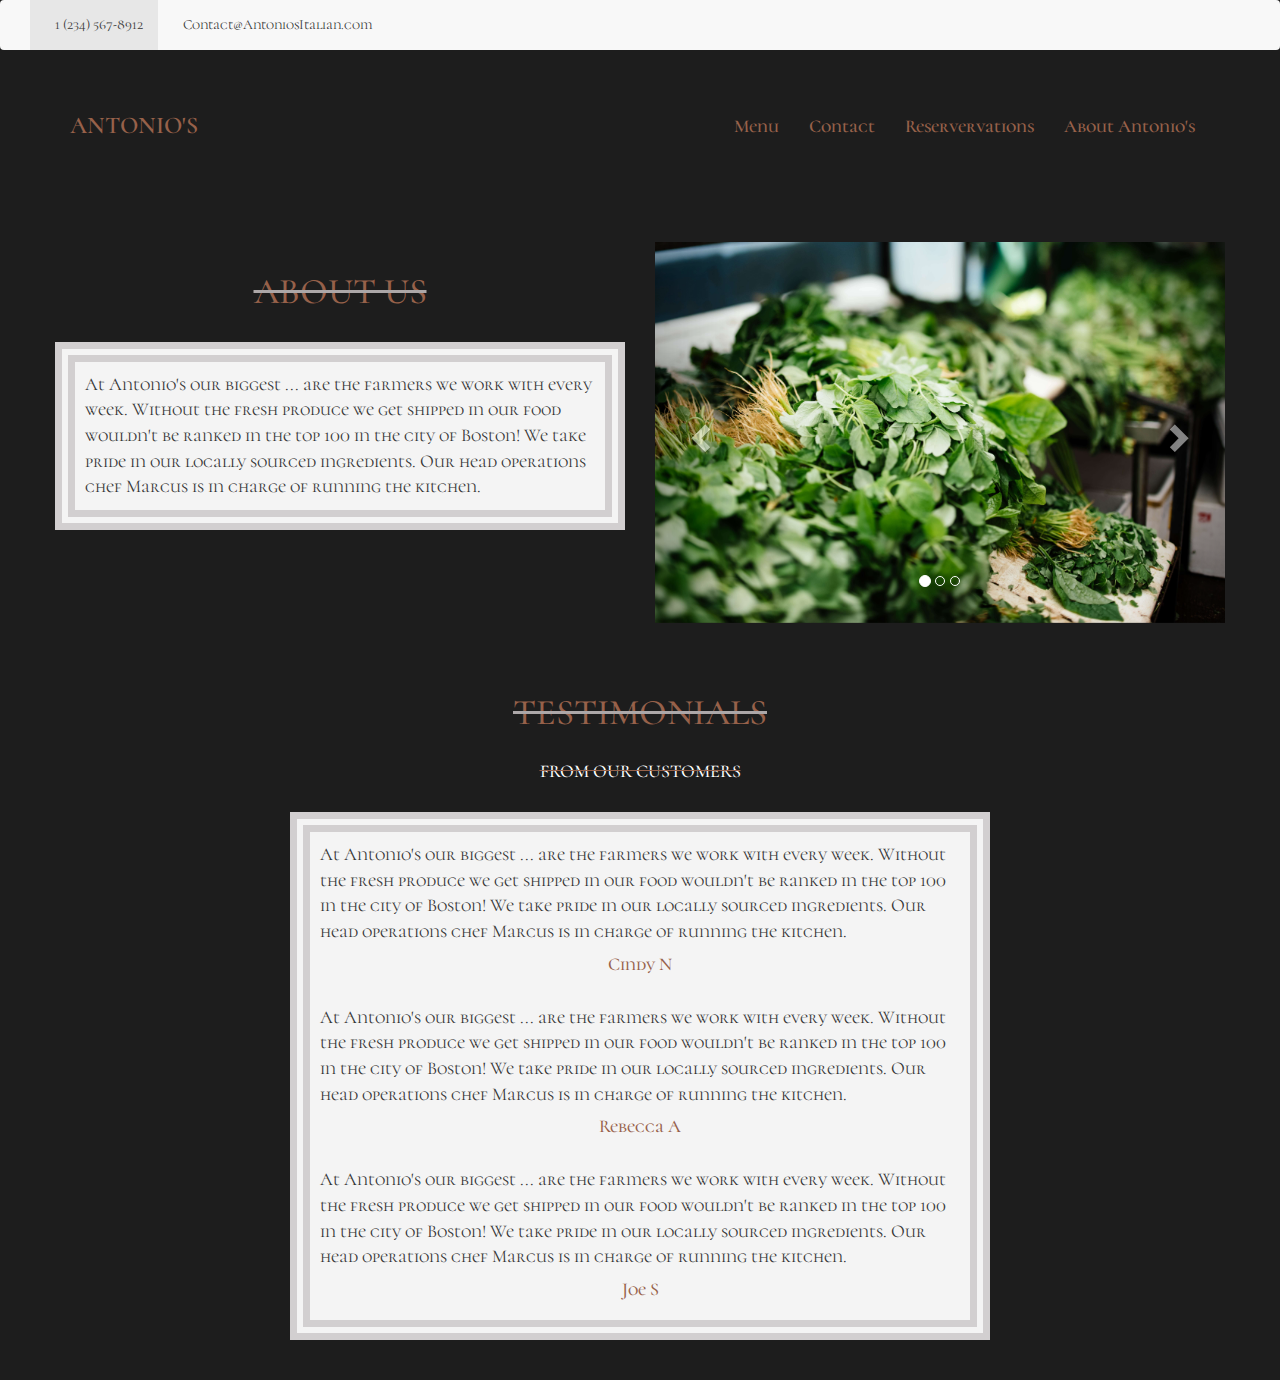
==== about.html @ b66f0c46 "Added contact page, all links except for rsvp work" ====
<!DOCTYPE html>
<html>   
<head>
    <meta charset="utf-8">
    <meta name="viewport" content="width=device-width, initial-scale=1.0">
    
    <title>Antonio's | Italian Cuisine</title>
    
    <link href="main.css" type="text/css" rel="stylesheet">
    
    <!-- GOOGLE FONTS -->
    <link href="https://fonts.googleapis.com/css?family=Encode+Sans+Semi+Expanded|Courgette|Cormorant+Unicase" rel="stylesheet">
    
    <!-- FONT AWESOME -->
    <link rel="stylesheet" href="https://use.fontawesome.com/releases/v5.0.13/css/all.css" integrity="sha384-DNOHZ68U8hZfKXOrtjWvjxusGo9WQnrNx2sqG0tfsghAvtVlRW3tvkXWZh58N9jp" crossorigin="anonymous">
    
    <!-- BOOTSTRAP -->
    <link rel="stylesheet" href="https://maxcdn.bootstrapcdn.com/bootstrap/3.3.7/css/bootstrap.min.css" integrity="sha384-BVYiiSIFeK1dGmJRAkycuHAHRg32OmUcww7on3RYdg4Va+PmSTsz/K68vbdEjh4u" crossorigin="anonymous">
</head>
<body>
<section id="topnavbar">
    <nav class="navbar navbar-default">
        <div class="container-fluid">
            <div class="collapse navbar-collapse" id="bs-example-navbar-collapse-1">
                <ul class="nav navbar-nav">
                    <li class="active"><a><i class="fas fa-phone fa-lg"></i>  1 (234) 567-8912<span class="sr-only">(current)</span></a></li>
                    <li><a href="/contact.html"><i class="fas fa-envelope fa-lg"></i> Contact@AntoniosItalian.com</a></li>
                    <li><a href="https://www.facebook.com"><i class="fab fa-facebook-square fa-lg"></i></a></li>
                    <li><a href="https://www.instagram.com/"><i class="fab fa-instagram fa-lg"></i></a></li>
                </ul>
            </div><!-- /.navbar-collapse -->
        </div><!-- /.container-fluid -->
    </nav>
</section>

<section id="navbar">
  
   <nav class="navbar content-container">
        <div class="container">
            <div class="navbar-header">
                <button type="button" class="navbar-toggle" data-toggle="collapse" data-target=".navbar-collapse" aria-expanded="false">
                    <span class="sr-only">Toggle navigation</span>
                    <span class="icon-bar"></span>
                    <span class="icon-bar"></span>
                    <span class="icon-bar"></span>
                </button>
                <a class="navbar-brand" href="/index.html">Antonio's</a>
            </div>

                <!-- NAVBAR RIGHT -->
                <div class="collapse navbar-collapse navbar-collapse">
                    <ul class="nav navbar-nav navbar-right">
                        <li><a href="/menu.html">Menu</a></li>
                        <li><a href="/contact.html">Contact</a></li>
                        <li><a href="#">Reservervations</a></li>
                        <li><a href="/about.html">About Antonio's</a></li>
                    </ul>
                </div>
        </div>
        <!-- CONTAINER -->
    </nav>
    
</section>

<section id="about">
    <div class="container-fluid about-container">
        <div class="row">
            <div class="col-lg-6 about-text">
               <h1 class="about-header">About Us</h1>
               <p class="about-paragraph">
                At Antonio's our biggest ... are the farmers we work with every week. Without the fresh produce we get shipped in our food wouldn't be ranked in the top 100 in the city of Boston! We take pride in our locally sourced ingredients. Our head operations chef Marcus is in charge of running the kitchen.     
               </p>
            </div>
            <!-- ABOUT TEXT -->
            <div class="col-lg-6 about-slide1">
                <div id="carousel-example-generic" class="carousel slide" data-ride="carousel">
                   
                    <!-- INDICATORS -->
                    <ol class="carousel-indicators">
                        <li data-target="#carousel-example-generic" data-slide-to="0" class="active"></li>
                        <li data-target="#carousel-example-generic" data-slide-to="1"></li>
                        <li data-target="#carousel-example-generic" data-slide-to="2"></li>
                    </ol>
                    
                    <!-- WRAPPER 4 SLIDES -->
                    <div class="carousel-inner ci1" role="listbox">

                        <div class="item active" id="slide1">
                            <img src="img/extra3.jpg" class="carousel-image">
                        </div>

                        <div class="item" id="slide2">
                            <img src="img/vegetables1.jpg" class="carousel-image">
                        </div>

                        <div class="item" id="slide3">
                            <img src="img/staff2.jpg" class="carousel-image">
                            <p>Head Operations Chef Marcus, chopping onions, and basil.</p>
                        </div>

                    </div>

                    <!-- CONTROLS -->
                    <a class="left carousel-control" href="#carousel-example-generic" role="button" data-slide="prev">
                        <span class="glyphicon glyphicon-chevron-left" aria-hidden="true"></span>
                        <span class="sr-only">Previous</span>
                    </a>
                    <a class="right carousel-control" href="#carousel-example-generic" role="button" data-slide="next">
                        <span class="glyphicon glyphicon-chevron-right" aria-hidden="true"></span>
                        <span class="sr-only">Next</span>
                    </a>
                </div>
            </div>
            <!-- ABOUT SLIDE -->
        </div>
    </div>
    <!-- ABOUT CONTAINER -->
    
    <div class="testimonials content-container">
       
        <h1 class="testimonial-header">Testimonials</h1>
        <h4 class="testimonial-subheader">From Our Customers</h4>
        <!-- text transform uppercase
        border bottom 1px solid white -->
        <div class="all-testimonials">
            
            <div class="testimonial1">
                <p>At Antonio's our biggest ... are the farmers we work with every week. Without the fresh produce we get shipped in our food wouldn't be ranked in the top 100 in the city of Boston! We take pride in our locally sourced ingredients. Our head operations chef Marcus is in charge of running the kitchen.</p>
                <h4 class="name">Cindy N</h4>
            </div>

            <div class="testimonial2">
                <p>At Antonio's our biggest ... are the farmers we work with every week. Without the fresh produce we get shipped in our food wouldn't be ranked in the top 100 in the city of Boston! We take pride in our locally sourced ingredients. Our head operations chef Marcus is in charge of running the kitchen.</p>
                <h4 class="name">Rebecca A</h4>
            </div>
            
            <div class="testimonial3">
                <p>At Antonio's our biggest ... are the farmers we work with every week. Without the fresh produce we get shipped in our food wouldn't be ranked in the top 100 in the city of Boston! We take pride in our locally sourced ingredients. Our head operations chef Marcus is in charge of running the kitchen.</p>
                <h4 class="name">Joe S</h4>
            </div>
            
        </div>
        
    </div>
</section>
<!-- ABOUT -->

<section class="scripts">
    <!-- JQUERY -->
    <script src="https://ajax.googleapis.com/ajax/libs/jquery/1.12.4/jquery.min.js"></script>
    <!-- Bootstrap JS -->
    <!-- Latest compiled and minified JavaScript -->
    <script src="https://maxcdn.bootstrapcdn.com/bootstrap/3.3.7/js/bootstrap.min.js" integrity="sha384-Tc5IQib027qvyjSMfHjOMaLkfuWVxZxUPnCJA7l2mCWNIpG9mGCD8wGNIcPD7Txa" crossorigin="anonymous"></script>
    <script src="test.js"></script>
</section>
</body>
</html>
---- main.css ----
/* VARIABLES */
#homepage .section-header, #gallery .section-header, #menu-page .specialty-container #section-header, #menu-page .menu-container .section-header, #about .about-container .about-header, #about .testimonials .testimonial-header, #contact .contact-header {
  text-align: center;
  margin-top: 30px;
  margin-bottom: 30px;
  text-transform: uppercase;
  color: #97614a;
  text-decoration-line: line-through;
  text-decoration-style: solid;
  text-decoration-color: #aca7a8; }

#menu-page .menu-container .entree-container .entrees .menu-header, #menu-page .menu-container .appetizer-container .appetizers .menu-header, #menu-page .menu-container .dessert-container .desserts .menu-header, #about .testimonials .testimonial-subheader {
  text-align: center;
  margin-top: 30px;
  margin-bottom: 30px;
  text-transform: uppercase;
  color: #ffffff;
  text-decoration-line: line-through;
  text-decoration-style: solid;
  text-decoration-color: #97614a; }

html body {
  font-family: 'Cormorant Unicase', serif;
  background: #1d1d1d; }

.content-container {
  margin-left: 40px;
  margin-right: 40px; }

#topnavbar {
  /* ICONS */ }
  #topnavbar nav {
    border: none; }
  #topnavbar li a {
    color: #363636; }
  #topnavbar li i {
    padding-left: 5px;
    padding-right: 5px; }
  #topnavbar .fa-lg {
    color: #97614a; }

#navbar {
  /* NAVBAR */ }
  #navbar .navbar {
    font-size: 18px;
    font-weight: 600;
    margin-top: 50px;
    margin-bottom: 50px; }
    #navbar .navbar .navbar-brand {
      font-size: 24px;
      text-transform: uppercase; }
    #navbar .navbar .navbar-right {
      position: relative;
      top: 20px; }
      #navbar .navbar .navbar-right li {
        height: 30px;
        position: relative; }
        #navbar .navbar .navbar-right li a:focus {
          background-color: unset; }
        #navbar .navbar .navbar-right li a:hover {
          background-color: unset;
          text-decoration: underline; }
        #navbar .navbar .navbar-right li a {
          position: relative;
          top: -20px; }
    #navbar .navbar a {
      color: #97614a; }

/* NAVBAR */
#homepage {
  /* MENU PREVIEW */ }
  #homepage #carousel-example-generic #slide1 img {
    width: 100%;
    height: 400px;
    object-fit: cover;
    object-position: 0px -240px; }
  #homepage #carousel-example-generic #slide2 img {
    width: 100%;
    height: 400px;
    object-fit: cover;
    object-position: 0px -248px; }
  #homepage #carousel-example-generic #slide3 img {
    width: 100%;
    height: 400px;
    object-fit: cover; }
  #homepage .slogan h1 {
    position: relative;
    width: 600px;
    left: 50%;
    transform: translateX(-50%);
    text-align: center;
    text-transform: uppercase;
    color: #97614a;
    border-top: 3px solid #aca7a8;
    border-bottom: 3px solid #aca7a8; }
  #homepage .menu-preview {
    display: flex;
    justify-content: space-around;
    flex-flow: row wrap; }
    #homepage .menu-preview .menu-item1::hover {
      background-color: rgba(255, 0, 0, 0.55); }
    #homepage .menu-preview .menu-item1 {
      width: 350px;
      height: 350px;
      object-fit: cover; }
    #homepage .menu-preview .menu-item2 {
      width: 350px;
      height: 350px;
      object-fit: cover; }
    #homepage .menu-preview .menu-item3 {
      width: 350px;
      height: 350px;
      object-fit: cover; }

/* HOMEPAGE */
#gallery {
  margin-bottom: 50px; }
  #gallery .image-gallery-container {
    position: relative;
    display: grid;
    justify-content: space-around; }
    #gallery .image-gallery-container .row1 {
      display: flex; }
    #gallery .image-gallery-container .row2 {
      display: flex; }
    #gallery .image-gallery-container .gallery-photo img {
      width: 300px;
      height: 300px;
      object-fit: cover; }

/* GALLERY */
#footer .footer-hr {
  width: 75%; }
#footer footer {
  background-color: white; }

/* FOOTER */
/* //MENU.HTML// */
#navbar .navbar {
  font-size: 18px; }
  #navbar .navbar .navbar-brand {
    font-size: 24px; }

#menu-page {
  /* MENU CONTAINER */ }
  #menu-page .table {
    width: 100%;
    /*td:nth-of-type(2n) {
        background: white;
    }*/ }
    #menu-page .table td {
      width: 50%;
      height: 100%;
      border-top: none;
      position: relative;
      padding: 0; }
      #menu-page .table td div {
        text-align: center;
        color: #aca7a8;
        width: 50%;
        height: 50%;
        overflow: auto;
        margin: auto;
        position: absolute;
        padding-top: 30px;
        padding-bottom: 30px;
        top: 0;
        left: 0;
        bottom: 0;
        right: 0; }
      #menu-page .table td img {
        width: 100%;
        height: 350px;
        object-fit: cover;
        padding: 0;
        border: 2px solid white; }
  #menu-page .specialty-container {
    position: relative;
    width: 100%;
    margin-bottom: 50px;
    /* SPECIALTY CONTAINER */ }
  #menu-page .menu-container {
    position: relative;
    display: inline-block;
    width: 100%;
    /* ENTREE CONTAINER */
    /* APPETIZER CONTAINER */
    /* DESSERT CONTAINER */ }
    #menu-page .menu-container .menu {
      position: inherit;
      display: flex;
      justify-content: space-around; }
    #menu-page .menu-container .entree-container {
      position: inherit;
      overflow: hidden;
      background: black;
      width: 400px;
      /* ENTREES */ }
      #menu-page .menu-container .entree-container .entrees {
        /* MENU HEADER */ }
        #menu-page .menu-container .entree-container .entrees .menu-header {
          position: relative;
          display: flex;
          background-image: url(img/food1.jpg);
          background-size: 600px;
          background-position: -155px -50px;
          height: 300px;
          margin: 0; }
          #menu-page .menu-container .entree-container .entrees .menu-header .image-overlay {
            background: rgba(0, 0, 0, 0.35);
            margin: 0;
            height: 100%;
            width: 100%;
            position: absolute;
            top: 0px; }
          #menu-page .menu-container .entree-container .entrees .menu-header h2 {
            margin: 20px;
            z-index: 1;
            width: 100%;
            text-align: center; }
        #menu-page .menu-container .entree-container .entrees .menu-items {
          padding: 10px; }
          #menu-page .menu-container .entree-container .entrees .menu-items li {
            list-style: none;
            color: #d1d1d1; }
            #menu-page .menu-container .entree-container .entrees .menu-items li h4 {
              color: #a3a3a3;
              text-transform: uppercase; }
              #menu-page .menu-container .entree-container .entrees .menu-items li h4 .total {
                color: #97614a; }
            #menu-page .menu-container .entree-container .entrees .menu-items li p {
              font-size: 16px; }
    #menu-page .menu-container .appetizer-container {
      position: inherit;
      overflow: hidden;
      width: 400px;
      background: black;
      /* APPETIZERS */ }
      #menu-page .menu-container .appetizer-container .appetizers .menu-header {
        position: relative;
        display: flex;
        background-image: url(img/food4.jpg);
        background-position: center;
        background-size: cover;
        height: 300px;
        margin: 0; }
        #menu-page .menu-container .appetizer-container .appetizers .menu-header h2 {
          margin: 20px;
          text-align: center;
          width: 100%;
          z-index: 1; }
        #menu-page .menu-container .appetizer-container .appetizers .menu-header .image-overlay {
          background: rgba(0, 0, 0, 0.35);
          margin: 0;
          height: 100%;
          width: 100%;
          position: absolute;
          top: 0px; }
      #menu-page .menu-container .appetizer-container .appetizers img {
        width: 100%;
        height: 300px;
        object-fit: cover;
        position: relative;
        top: -70px; }
      #menu-page .menu-container .appetizer-container .appetizers .menu-items {
        padding: 10px; }
        #menu-page .menu-container .appetizer-container .appetizers .menu-items li {
          list-style: none;
          color: #d1d1d1; }
          #menu-page .menu-container .appetizer-container .appetizers .menu-items li h4 {
            color: #a3a3a3;
            text-transform: uppercase; }
            #menu-page .menu-container .appetizer-container .appetizers .menu-items li h4 .total {
              color: #97614a; }
          #menu-page .menu-container .appetizer-container .appetizers .menu-items li p {
            font-size: 16px; }
    #menu-page .menu-container .dessert-container {
      position: inherit;
      overflow: hidden;
      background: black;
      width: 400px;
      /* DESSERTS */ }
      #menu-page .menu-container .dessert-container .desserts .menu-header {
        position: relative;
        display: flex;
        background-image: url(img/food3.jpg);
        background-position: center;
        background-size: cover;
        height: 300px;
        margin: 0; }
        #menu-page .menu-container .dessert-container .desserts .menu-header .image-overlay {
          background: rgba(0, 0, 0, 0.35);
          margin: 0;
          height: 100%;
          width: 100%;
          position: absolute;
          top: 0px; }
        #menu-page .menu-container .dessert-container .desserts .menu-header h2 {
          margin: 20px;
          text-align: center;
          width: 100%;
          z-index: 1; }
      #menu-page .menu-container .dessert-container .desserts img {
        width: 100%;
        height: 300px;
        object-fit: cover;
        position: relative;
        top: -70px; }
      #menu-page .menu-container .dessert-container .desserts .menu-items {
        padding: 10px; }
        #menu-page .menu-container .dessert-container .desserts .menu-items li {
          list-style: none;
          color: #d1d1d1; }
          #menu-page .menu-container .dessert-container .desserts .menu-items li h4 {
            color: #a3a3a3;
            text-transform: uppercase; }
            #menu-page .menu-container .dessert-container .desserts .menu-items li h4 .total {
              color: #97614a; }
          #menu-page .menu-container .dessert-container .desserts .menu-items li p {
            font-size: 16px; }

/* MENU PAGE */
/* //ABOUT.HTML// */
#about {
  /* TESTIMONIALS */ }
  #about .about-container .row {
    padding: 40px; }
  #about .about-container .about-paragraph {
    font-size: 18px;
    color: #363636;
    padding: 10px;
    border: 20px double #d2cfd0;
    background-color: #f4f4f4; }
  #about .about-container .about-slide1 {
    /* CAROUSEL INNER */ }
    #about .about-container .about-slide1 .ci1 .item p {
      position: absolute;
      display: inline-table;
      left: 50%;
      transform: translateX(-50%);
      bottom: 0;
      text-align: center;
      color: black;
      background: white;
      font-size: 16px; }
  #about .all-testimonials {
    position: relative;
    height: 100%;
    width: 700px;
    left: 50%;
    transform: translateX(-50%);
    background-color: #f4f4f4;
    margin-bottom: 40px;
    border: 20px double #d2cfd0; }
    #about .all-testimonials .testimonial1 {
      width: 100%;
      padding: 10px; }
      #about .all-testimonials .testimonial1 p {
        font-size: 18px;
        color: #363636; }
      #about .all-testimonials .testimonial1 h4 {
        text-align: center;
        color: #97614a; }
    #about .all-testimonials .testimonial2 {
      width: 100%;
      padding: 10px; }
      #about .all-testimonials .testimonial2 p {
        font-size: 18px;
        color: #363636; }
      #about .all-testimonials .testimonial2 h4 {
        text-align: center;
        color: #97614a; }
    #about .all-testimonials .testimonial3 {
      width: 100%;
      padding: 10px; }
      #about .all-testimonials .testimonial3 p {
        font-size: 18px;
        color: #363636; }
      #about .all-testimonials .testimonial3 h4 {
        text-align: center;
        color: #97614a; }

/* ABOUT */
/* //CONTACT.HTML// */
#contact {
  width: 100%; }
  #contact .info-paragraph {
    position: relative;
    width: 500px;
    margin: 0 auto 30px;
    font-size: 18px;
    color: #f4f4f4;
    text-align: center; }
  #contact .form {
    position: relative;
    width: 500px;
    margin: 0 auto;
    padding: 10px;
    background: #f4f4f4;
    border: 20px double #d2cfd0; }
    #contact .form input, #contact .form textarea {
      display: block;
      margin-bottom: 15px;
      padding: 5px;
      width: 100%;
      max-width: 100%; }
    #contact .form button {
      position: relative;
      border-radius: 15px;
      width: 80px;
      left: 50%;
      transform: translateX(-50%); }

/*# sourceMappingURL=main.css.map */
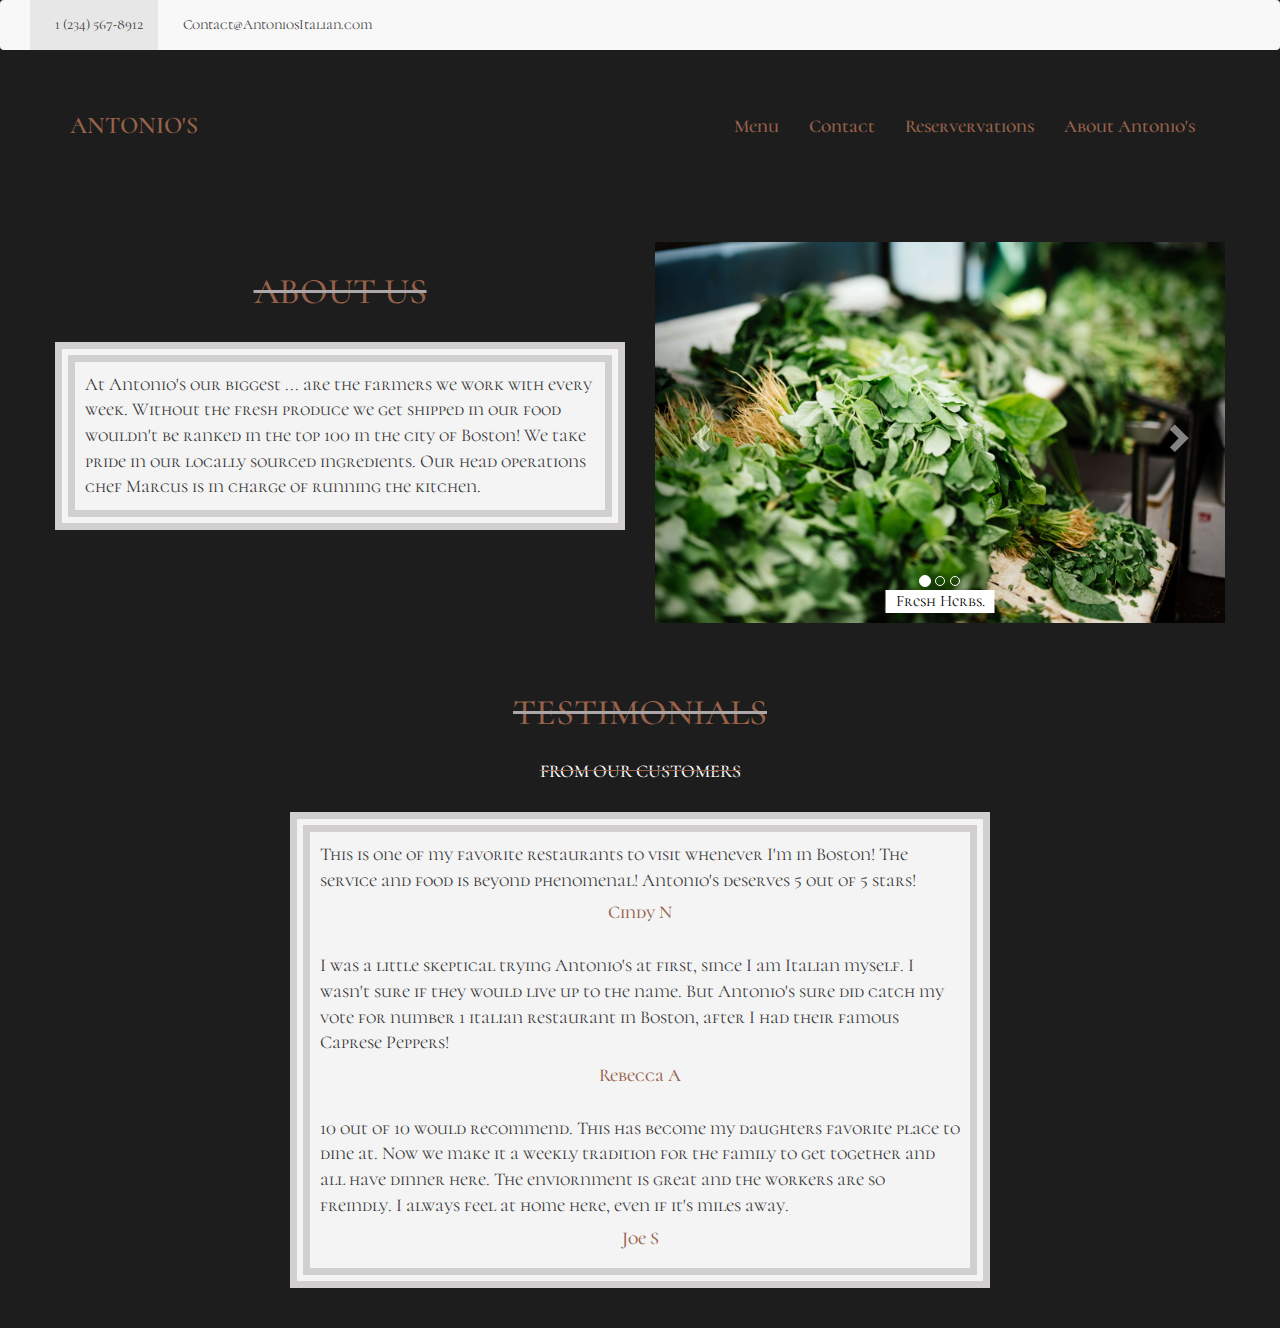
==== commit 219e6179: "Added real testimonials. Added captions to carousel sliders" ====
--- a/about.html
+++ b/about.html
@@ -87,10 +87,12 @@
 
                         <div class="item active" id="slide1">
                             <img src="img/extra3.jpg" class="carousel-image">
+                            <p>Fresh Herbs.</p>
                         </div>
 
                         <div class="item" id="slide2">
                             <img src="img/vegetables1.jpg" class="carousel-image">
+                            <p>Fresh Peppers, Garlic, and Cucumbers.</p>
                         </div>
 
                         <div class="item" id="slide3">
@@ -125,17 +127,17 @@
         <div class="all-testimonials">
             
             <div class="testimonial1">
-                <p>At Antonio's our biggest ... are the farmers we work with every week. Without the fresh produce we get shipped in our food wouldn't be ranked in the top 100 in the city of Boston! We take pride in our locally sourced ingredients. Our head operations chef Marcus is in charge of running the kitchen.</p>
+                <p>This is one of my favorite restaurants to visit whenever I'm in Boston! The service and food is beyond phenomenal! Antonio's deserves 5 out of 5 stars!</p>
                 <h4 class="name">Cindy N</h4>
             </div>
 
             <div class="testimonial2">
-                <p>At Antonio's our biggest ... are the farmers we work with every week. Without the fresh produce we get shipped in our food wouldn't be ranked in the top 100 in the city of Boston! We take pride in our locally sourced ingredients. Our head operations chef Marcus is in charge of running the kitchen.</p>
+                <p>I was a little skeptical trying Antonio's at first, since I am Italian myself. I wasn't sure if they would live up to the name. But Antonio's sure did catch my vote for number 1 italian restaurant in Boston, after I had their famous Caprese Peppers!</p>
                 <h4 class="name">Rebecca A</h4>
             </div>
             
             <div class="testimonial3">
-                <p>At Antonio's our biggest ... are the farmers we work with every week. Without the fresh produce we get shipped in our food wouldn't be ranked in the top 100 in the city of Boston! We take pride in our locally sourced ingredients. Our head operations chef Marcus is in charge of running the kitchen.</p>
+                <p>10 out of 10 would recommend. This has become my daughters favorite place to dine at. Now we make it a weekly tradition for the family to get together and all have dinner here. The enviornment is great and the workers are so freindly. I always feel at home here, even if it's miles away.</p>
                 <h4 class="name">Joe S</h4>
             </div>
             
--- a/main.css
+++ b/main.css
@@ -142,6 +142,7 @@
     font-size: 24px; }
 
 #menu-page {
+  /* TABLE */
   /* MENU CONTAINER */ }
   #menu-page .table {
     width: 100%;
@@ -156,9 +157,9 @@
       padding: 0; }
       #menu-page .table td div {
         text-align: center;
-        color: #aca7a8;
-        width: 50%;
-        height: 50%;
+        color: #363636;
+        width: 70%;
+        height: 70%;
         overflow: auto;
         margin: auto;
         position: absolute;
@@ -168,12 +169,20 @@
         left: 0;
         bottom: 0;
         right: 0; }
+        #menu-page .table td div h3 {
+          text-transform: uppercase; }
+        #menu-page .table td div p {
+          margin-bottom: 20px;
+          font-size: 16px; }
+        #menu-page .table td div h4 {
+          color: #97614a; }
       #menu-page .table td img {
         width: 100%;
         height: 350px;
         object-fit: cover;
-        padding: 0;
-        border: 2px solid white; }
+        padding: 0; }
+    #menu-page .table .background {
+      background: #f4f4f4; }
   #menu-page .specialty-container {
     position: relative;
     width: 100%;
@@ -342,7 +351,8 @@
       text-align: center;
       color: black;
       background: white;
-      font-size: 16px; }
+      font-size: 16px;
+      padding: 0 10px; }
   #about .all-testimonials {
     position: relative;
     height: 100%;
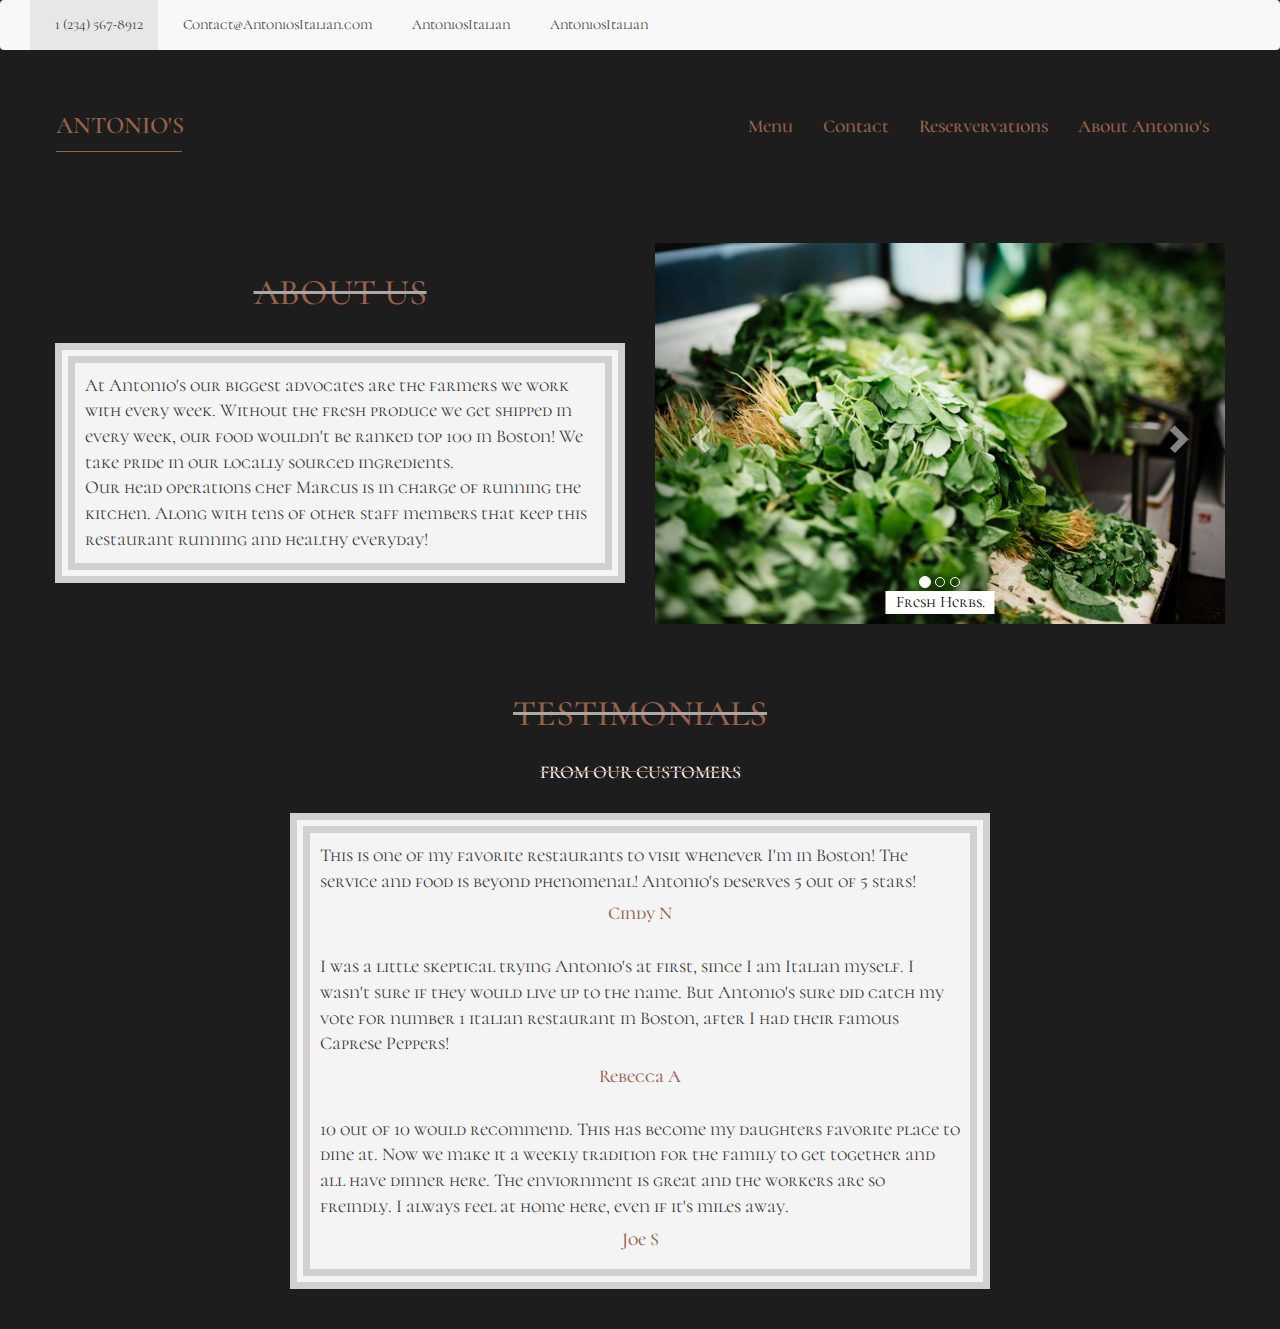
==== commit b9b3f9e5: "Fixed spaces between navbar icons and text. Added bottom border to navbar brand, captions to index p" ====
--- a/about.html
+++ b/about.html
@@ -25,8 +25,8 @@
                 <ul class="nav navbar-nav">
                     <li class="active"><a><i class="fas fa-phone fa-lg"></i>  1 (234) 567-8912<span class="sr-only">(current)</span></a></li>
                     <li><a href="/contact.html"><i class="fas fa-envelope fa-lg"></i> Contact@AntoniosItalian.com</a></li>
-                    <li><a href="https://www.facebook.com"><i class="fab fa-facebook-square fa-lg"></i></a></li>
-                    <li><a href="https://www.instagram.com/"><i class="fab fa-instagram fa-lg"></i></a></li>
+                    <li><a href="https://www.facebook.com"><i class="fab fa-facebook-square fa-lg"></i> AntoniosItalian</a></li>
+                    <li><a href="https://www.instagram.com/"><i class="fab fa-instagram fa-lg"></i> AntoniosItalian</a></li>
                 </ul>
             </div><!-- /.navbar-collapse -->
         </div><!-- /.container-fluid -->
@@ -36,7 +36,7 @@
 <section id="navbar">
   
    <nav class="navbar content-container">
-        <div class="container">
+        <div class="container-fluid">
             <div class="navbar-header">
                 <button type="button" class="navbar-toggle" data-toggle="collapse" data-target=".navbar-collapse" aria-expanded="false">
                     <span class="sr-only">Toggle navigation</span>
@@ -68,7 +68,7 @@
             <div class="col-lg-6 about-text">
                <h1 class="about-header">About Us</h1>
                <p class="about-paragraph">
-                At Antonio's our biggest ... are the farmers we work with every week. Without the fresh produce we get shipped in our food wouldn't be ranked in the top 100 in the city of Boston! We take pride in our locally sourced ingredients. Our head operations chef Marcus is in charge of running the kitchen.     
+                At Antonio's our biggest advocates are the farmers we work with every week. Without the fresh produce we get shipped in every week, our food wouldn't be ranked top 100 in Boston! We take pride in our locally sourced ingredients. <br> Our head operations chef Marcus is in charge of running the kitchen. Along with tens of other staff members that keep this restaurant running and healthy everyday!     
                </p>
             </div>
             <!-- ABOUT TEXT -->
--- a/main.css
+++ b/main.css
@@ -46,6 +46,11 @@
     font-weight: 600;
     margin-top: 50px;
     margin-bottom: 50px; }
+    #navbar .navbar .navbar-header {
+      border-bottom: 1px solid #97614a;
+      width: 126px; }
+      #navbar .navbar .navbar-header .icon-bar {
+        background: #97614a; }
     #navbar .navbar .navbar-brand {
       font-size: 24px;
       text-transform: uppercase; }
@@ -74,15 +79,48 @@
     height: 400px;
     object-fit: cover;
     object-position: 0px -240px; }
+  #homepage #carousel-example-generic #slide1 p {
+    position: absolute;
+    display: inline-table;
+    left: 50%;
+    transform: translateX(-50%);
+    bottom: 0;
+    text-align: center;
+    color: black;
+    background: white;
+    font-size: 16px;
+    padding: 0 10px; }
   #homepage #carousel-example-generic #slide2 img {
     width: 100%;
     height: 400px;
     object-fit: cover;
     object-position: 0px -248px; }
+  #homepage #carousel-example-generic #slide2 p {
+    position: absolute;
+    display: inline-table;
+    left: 50%;
+    transform: translateX(-50%);
+    bottom: 0;
+    text-align: center;
+    color: black;
+    background: white;
+    font-size: 16px;
+    padding: 0 10px; }
   #homepage #carousel-example-generic #slide3 img {
     width: 100%;
     height: 400px;
     object-fit: cover; }
+  #homepage #carousel-example-generic #slide3 p {
+    position: absolute;
+    display: inline-table;
+    left: 50%;
+    transform: translateX(-50%);
+    bottom: 0;
+    text-align: center;
+    color: black;
+    background: white;
+    font-size: 16px;
+    padding: 0 10px; }
   #homepage .slogan h1 {
     position: relative;
     width: 600px;
@@ -97,8 +135,8 @@
     display: flex;
     justify-content: space-around;
     flex-flow: row wrap; }
-    #homepage .menu-preview .menu-item1::hover {
-      background-color: rgba(255, 0, 0, 0.55); }
+    #homepage .menu-preview .menu-item1:hover {
+      background-size: 110%; }
     #homepage .menu-preview .menu-item1 {
       width: 350px;
       height: 350px;
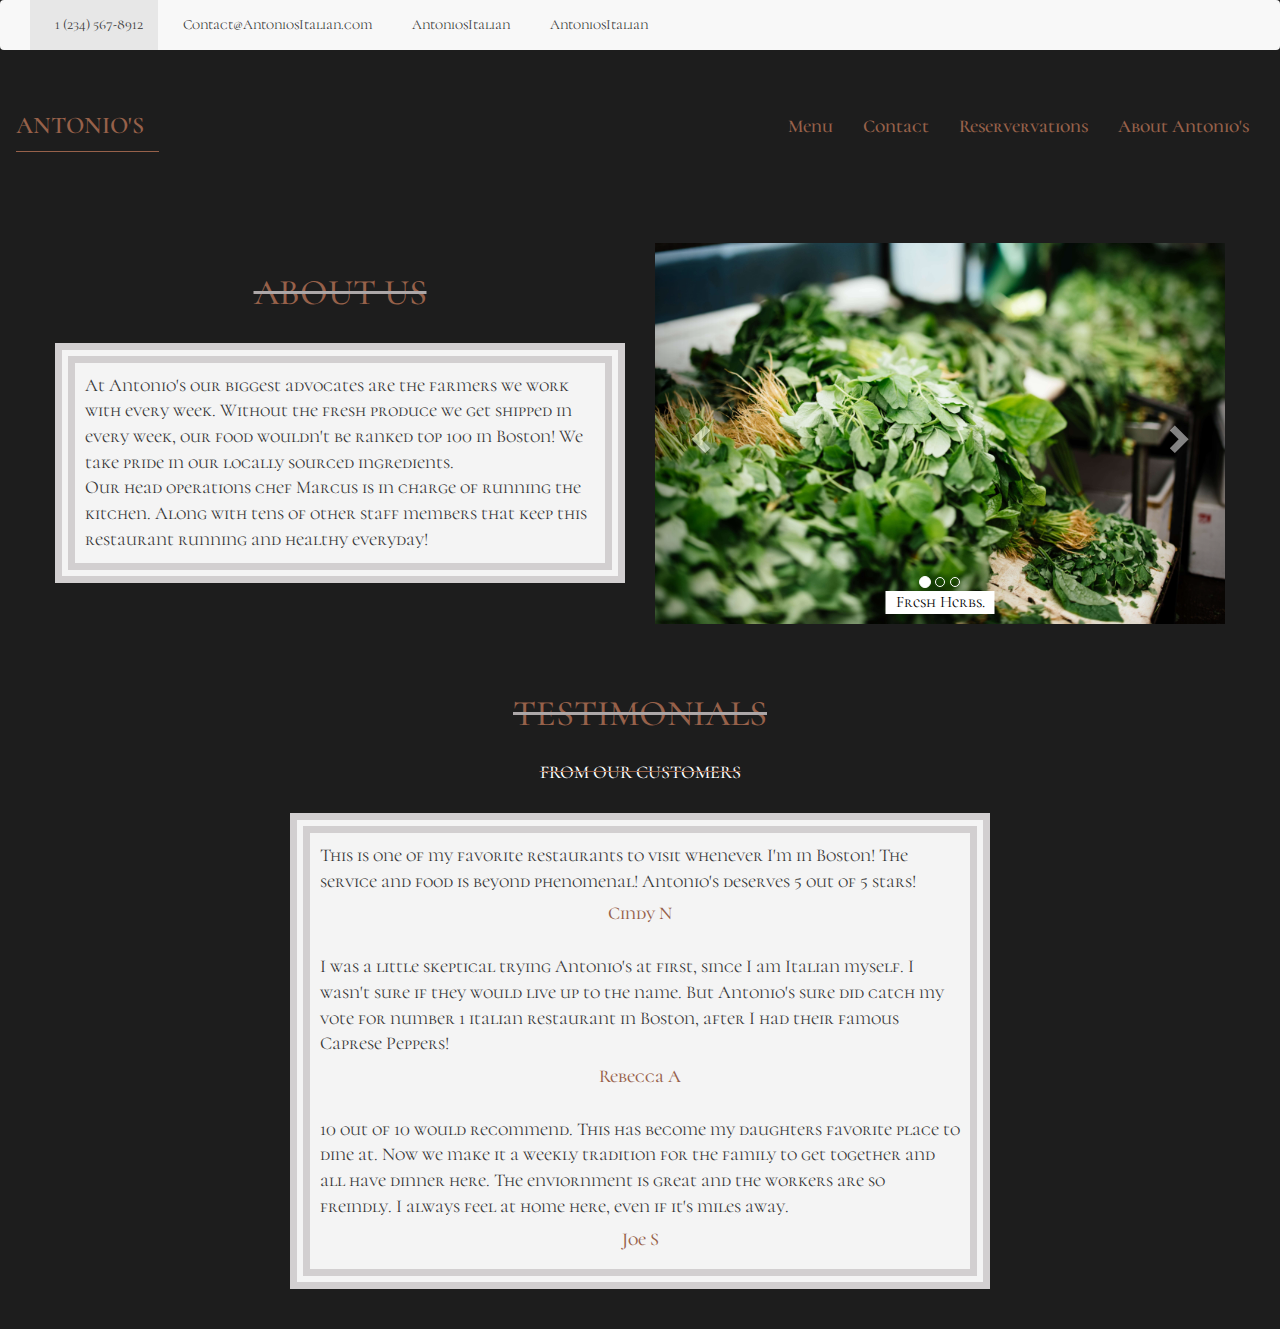
==== commit 257b71f7: "Added responsiveness" ====
--- a/about.html
+++ b/about.html
@@ -9,7 +9,7 @@
     <link href="main.css" type="text/css" rel="stylesheet">
     
     <!-- GOOGLE FONTS -->
-    <link href="https://fonts.googleapis.com/css?family=Encode+Sans+Semi+Expanded|Courgette|Cormorant+Unicase" rel="stylesheet">
+    <link href="https://fonts.googleapis.com/css?family=Cormorant+Unicase:400, 600" rel="stylesheet">
     
     <!-- FONT AWESOME -->
     <link rel="stylesheet" href="https://use.fontawesome.com/releases/v5.0.13/css/all.css" integrity="sha384-DNOHZ68U8hZfKXOrtjWvjxusGo9WQnrNx2sqG0tfsghAvtVlRW3tvkXWZh58N9jp" crossorigin="anonymous">
@@ -35,7 +35,7 @@
 
 <section id="navbar">
   
-   <nav class="navbar content-container">
+   <nav class="navbar">
         <div class="container-fluid">
             <div class="navbar-header">
                 <button type="button" class="navbar-toggle" data-toggle="collapse" data-target=".navbar-collapse" aria-expanded="false">
@@ -52,7 +52,7 @@
                     <ul class="nav navbar-nav navbar-right">
                         <li><a href="/menu.html">Menu</a></li>
                         <li><a href="/contact.html">Contact</a></li>
-                        <li><a href="#">Reservervations</a></li>
+                        <li><a href="/reservation.html">Reservervations</a></li>
                         <li><a href="/about.html">About Antonio's</a></li>
                     </ul>
                 </div>
@@ -64,15 +64,15 @@
 
 <section id="about">
     <div class="container-fluid about-container">
-        <div class="row">
-            <div class="col-lg-6 about-text">
+        <div class="row" id="row">
+            <div class="col-lg-6  col-md-6 about-text">
                <h1 class="about-header">About Us</h1>
                <p class="about-paragraph">
                 At Antonio's our biggest advocates are the farmers we work with every week. Without the fresh produce we get shipped in every week, our food wouldn't be ranked top 100 in Boston! We take pride in our locally sourced ingredients. <br> Our head operations chef Marcus is in charge of running the kitchen. Along with tens of other staff members that keep this restaurant running and healthy everyday!     
                </p>
             </div>
             <!-- ABOUT TEXT -->
-            <div class="col-lg-6 about-slide1">
+            <div class="col-lg-6  col-md-6 about-slide1" id="about-slide1">
                 <div id="carousel-example-generic" class="carousel slide" data-ride="carousel">
                    
                     <!-- INDICATORS -->
@@ -83,7 +83,7 @@
                     </ol>
                     
                     <!-- WRAPPER 4 SLIDES -->
-                    <div class="carousel-inner ci1" role="listbox">
+                    <div class="carousel-inner ci1" role="listbox" id="carousel-inner">
 
                         <div class="item active" id="slide1">
                             <img src="img/extra3.jpg" class="carousel-image">
@@ -118,13 +118,13 @@
     </div>
     <!-- ABOUT CONTAINER -->
     
-    <div class="testimonials content-container">
+    <div class="testimonials">
        
         <h1 class="testimonial-header">Testimonials</h1>
         <h4 class="testimonial-subheader">From Our Customers</h4>
         <!-- text transform uppercase
         border bottom 1px solid white -->
-        <div class="all-testimonials">
+        <div class="all-testimonials" id="all-testimonials">
             
             <div class="testimonial1">
                 <p>This is one of my favorite restaurants to visit whenever I'm in Boston! The service and food is beyond phenomenal! Antonio's deserves 5 out of 5 stars!</p>
--- a/main.css
+++ b/main.css
@@ -1,5 +1,106 @@
-/* VARIABLES */
-#homepage .section-header, #gallery .section-header, #menu-page .specialty-container #section-header, #menu-page .menu-container .section-header, #about .about-container .about-header, #about .testimonials .testimonial-header, #contact .contact-header {
+@media (min-width: 300px) {
+  #navbar #navbarbottom {
+    margin-top: 0; }
+
+  #homepage #carousel-example-generic {
+    width: 100%;
+    height: 100%; }
+    #homepage #carousel-example-generic #slide1 #carousel-image {
+      height: 5%;
+      min-height: 200px;
+      max-height: 400px;
+      object-position: unset; }
+    #homepage #carousel-example-generic #slide1 p {
+      margin: 0 0 2px; }
+    #homepage #carousel-example-generic #slide2 #carousel-image {
+      height: 5%;
+      min-height: 200px;
+      max-height: 400px;
+      object-position: unset; }
+    #homepage #carousel-example-generic #slide2 p {
+      margin: 0 0 2px; }
+    #homepage #carousel-example-generic #slide3 #carousel-image {
+      height: 5%;
+      min-height: 200px;
+      max-height: 400px;
+      object-position: unset; }
+    #homepage #carousel-example-generic #slide3 p {
+      margin: 0 0 2px; }
+  #homepage #menu-item1, #homepage #menu-item2, #homepage #menu-item3 {
+    width: 100%;
+    height: 150px; }
+
+  /* HOMEPAGE */
+  .slogan h1 {
+    font-size: 2.25em; } }
+@media (max-width: 518px) {
+  #contact #form {
+    width: 100%;
+    margin: 0px; }
+  #contact #hours {
+    width: 100%;
+    margin: 0px; }
+  #contact #info-paragraph {
+    width: 100%;
+    margin: 0px; }
+
+  #reservation #form2 {
+    width: 100%;
+    margin: 0px; }
+  #reservation #hours2 {
+    width: 100%;
+    margin: 0px; }
+  #reservation #location {
+    width: 100%;
+    margin: 0px; }
+
+  #about #row {
+    padding: 0; }
+  #about #all-testimonials {
+    width: 100%;
+    margin: 0; } }
+@media (max-width: 720px) {
+  #about #all-testimonials {
+    width: 100%;
+    margin: 0; } }
+@media (min-width: 300px) and (max-width: 680px) {
+  #menu-page #menu {
+    justify-content: unset;
+    display: unset; }
+  #menu-page #menu-header {
+    background-position: center;
+    background-size: cover; } }
+@media (min-width: 681px) and (max-width: 916px) {
+  #menu-page #menu {
+    justify-content: unset;
+    display: unset; }
+  #menu-page #menu-header {
+    background-position: center;
+    background-size: cover; } }
+@media (max-width: 1020px) {
+  #reservation #information {
+    display: block; } }
+/* for ABOUT.HTML Sliders */
+@media (max-width: 1217px) and (min-width: 992px) {
+  #about .carousel-inner {
+    margin-top: 15%; } }
+@media (max-width: 1105px) and (min-width: 992px) {
+  #about .carousel-inner {
+    margin-top: 17%; } }
+@media (max-width: 1081px) and (min-width: 992px) {
+  #about .carousel-inner {
+    margin-top: 20%; } }
+@media (max-width: 1027px) and (min-width: 992px) {
+  #about .carousel-inner {
+    margin-top: 23%; } }
+@media (max-width: 1017px) and (min-width: 992px) {
+  #about #about-slide1 {
+    margin-top: 2%; } }
+html body {
+  font-family: 'Cormorant Unicase', serif;
+  background: #1d1d1d; }
+
+#homepage .section-header, #gallery .section-header, #menu-page .specialty-container #section-header, #menu-page .menu-container .section-header, #contact .contact-header, #reservation .reservation-header, #about .about-container .about-header, #about .testimonials .testimonial-header {
   text-align: center;
   margin-top: 30px;
   margin-bottom: 30px;
@@ -9,7 +110,7 @@
   text-decoration-style: solid;
   text-decoration-color: #aca7a8; }
 
-#menu-page .menu-container .entree-container .entrees .menu-header, #menu-page .menu-container .appetizer-container .appetizers .menu-header, #menu-page .menu-container .dessert-container .desserts .menu-header, #about .testimonials .testimonial-subheader {
+#menu-page .menu-container .menu .entree-container .entrees .menu-header, #menu-page .menu-container .menu .appetizer-container .appetizers .menu-header, #menu-page .menu-container .menu .dessert-container .desserts .menu-header, #contact .hours-header, #reservation .information .hours-header, #reservation .information .location-header, #about .testimonials .testimonial-subheader {
   text-align: center;
   margin-top: 30px;
   margin-bottom: 30px;
@@ -19,15 +120,13 @@
   text-decoration-style: solid;
   text-decoration-color: #97614a; }
 
-html body {
-  font-family: 'Cormorant Unicase', serif;
-  background: #1d1d1d; }
-
+/* VARIABLES */
 .content-container {
   margin-left: 40px;
   margin-right: 40px; }
 
 #topnavbar {
+  width: 100%;
   /* ICONS */ }
   #topnavbar nav {
     border: none; }
@@ -39,6 +138,7 @@
   #topnavbar .fa-lg {
     color: #97614a; }
 
+/* TOPNAVBAR */
 #navbar {
   /* NAVBAR */ }
   #navbar .navbar {
@@ -47,8 +147,7 @@
     margin-top: 50px;
     margin-bottom: 50px; }
     #navbar .navbar .navbar-header {
-      border-bottom: 1px solid #97614a;
-      width: 126px; }
+      border-bottom: 1px solid #97614a; }
       #navbar .navbar .navbar-header .icon-bar {
         background: #97614a; }
     #navbar .navbar .navbar-brand {
@@ -72,6 +171,13 @@
       color: #97614a; }
 
 /* NAVBAR */
+#footer .footer-hr {
+  width: 75%; }
+#footer footer {
+  background-color: white; }
+
+/* FOOTER */
+/* //INDEX.HTML// */
 #homepage {
   /* MENU PREVIEW */ }
   #homepage #carousel-example-generic #slide1 img {
@@ -121,64 +227,66 @@
     background: white;
     font-size: 16px;
     padding: 0 10px; }
-  #homepage .slogan h1 {
-    position: relative;
-    width: 600px;
-    left: 50%;
-    transform: translateX(-50%);
-    text-align: center;
-    text-transform: uppercase;
-    color: #97614a;
-    border-top: 3px solid #aca7a8;
-    border-bottom: 3px solid #aca7a8; }
+  #homepage .slogan {
+    width: 100%; }
+    #homepage .slogan h1 {
+      position: relative;
+      width: 100%;
+      left: 50%;
+      transform: translateX(-50%);
+      text-align: center;
+      text-transform: uppercase;
+      color: #97614a;
+      border-top: 3px solid #aca7a8;
+      border-bottom: 3px solid #aca7a8; }
   #homepage .menu-preview {
-    display: flex;
-    justify-content: space-around;
-    flex-flow: row wrap; }
-    #homepage .menu-preview .menu-item1:hover {
-      background-size: 110%; }
-    #homepage .menu-preview .menu-item1 {
-      width: 350px;
-      height: 350px;
-      object-fit: cover; }
-    #homepage .menu-preview .menu-item2 {
-      width: 350px;
-      height: 350px;
-      object-fit: cover; }
-    #homepage .menu-preview .menu-item3 {
-      width: 350px;
-      height: 350px;
-      object-fit: cover; }
+    width: 100%;
+    overflow: hidden; }
+    #homepage .menu-preview .menu-preview-container {
+      position: relative; }
+      #homepage .menu-preview .menu-preview-container .menu-item1 {
+        width: 350px;
+        height: 350px;
+        object-fit: cover; }
+      #homepage .menu-preview .menu-preview-container .menu-item2 {
+        width: 350px;
+        height: 350px;
+        object-fit: cover; }
+      #homepage .menu-preview .menu-preview-container .menu-item3 {
+        width: 350px;
+        height: 350px;
+        object-fit: cover; }
+      #homepage .menu-preview .menu-preview-container h2 {
+        position: absolute;
+        height: 21%;
+        border-radius: 5px;
+        background: white;
+        color: black;
+        text-align: center;
+        font-weight: 600;
+        z-index: 1;
+        bottom: 0;
+        top: 0;
+        left: 50%;
+        right: 0;
+        transform: translate(-50%); }
 
 /* HOMEPAGE */
 #gallery {
   margin-bottom: 50px; }
   #gallery .image-gallery-container {
     position: relative;
-    display: grid;
-    justify-content: space-around; }
-    #gallery .image-gallery-container .row1 {
-      display: flex; }
-    #gallery .image-gallery-container .row2 {
-      display: flex; }
-    #gallery .image-gallery-container .gallery-photo img {
-      width: 300px;
-      height: 300px;
-      object-fit: cover; }
+    width: 100%; }
+    #gallery .image-gallery-container .row {
+      width: 100%;
+      margin: 0; }
+      #gallery .image-gallery-container .row .gallery-photo {
+        width: 100%;
+        height: 300px;
+        object-fit: cover; }
 
 /* GALLERY */
-#footer .footer-hr {
-  width: 75%; }
-#footer footer {
-  background-color: white; }
-
-/* FOOTER */
 /* //MENU.HTML// */
-#navbar .navbar {
-  font-size: 18px; }
-  #navbar .navbar .navbar-brand {
-    font-size: 24px; }
-
 #menu-page {
   /* TABLE */
   /* MENU CONTAINER */ }
@@ -229,144 +337,241 @@
   #menu-page .menu-container {
     position: relative;
     display: inline-block;
-    width: 100%;
-    /* ENTREE CONTAINER */
-    /* APPETIZER CONTAINER */
-    /* DESSERT CONTAINER */ }
+    width: 100%; }
     #menu-page .menu-container .menu {
       position: inherit;
       display: flex;
-      justify-content: space-around; }
-    #menu-page .menu-container .entree-container {
-      position: inherit;
-      overflow: hidden;
-      background: black;
-      width: 400px;
-      /* ENTREES */ }
-      #menu-page .menu-container .entree-container .entrees {
-        /* MENU HEADER */ }
-        #menu-page .menu-container .entree-container .entrees .menu-header {
+      justify-content: space-around;
+      /* ENTREE CONTAINER */
+      /* APPETIZER CONTAINER */
+      /* DESSERT CONTAINER */ }
+      #menu-page .menu-container .menu .entree-container {
+        position: inherit;
+        overflow: hidden;
+        background: black;
+        flex-basis: 30%;
+        min-width: 300px;
+        /* ENTREES */ }
+        #menu-page .menu-container .menu .entree-container .entrees {
+          /* MENU HEADER */ }
+          #menu-page .menu-container .menu .entree-container .entrees .menu-header {
+            position: relative;
+            display: flex;
+            background-image: url(img/food1.jpg);
+            background-size: 600px;
+            background-position: -155px -50px;
+            height: 300px;
+            margin: 0; }
+            #menu-page .menu-container .menu .entree-container .entrees .menu-header .image-overlay {
+              background: rgba(0, 0, 0, 0.35);
+              margin: 0;
+              height: 100%;
+              width: 100%;
+              position: absolute;
+              top: 0px; }
+            #menu-page .menu-container .menu .entree-container .entrees .menu-header h2 {
+              margin: 20px;
+              z-index: 1;
+              width: 100%;
+              text-align: center; }
+          #menu-page .menu-container .menu .entree-container .entrees .menu-items {
+            padding: 10px; }
+            #menu-page .menu-container .menu .entree-container .entrees .menu-items li {
+              list-style: none;
+              color: #d1d1d1; }
+              #menu-page .menu-container .menu .entree-container .entrees .menu-items li h4 {
+                color: #a3a3a3;
+                text-transform: uppercase; }
+                #menu-page .menu-container .menu .entree-container .entrees .menu-items li h4 .total {
+                  color: #97614a; }
+              #menu-page .menu-container .menu .entree-container .entrees .menu-items li p {
+                font-size: 16px; }
+      #menu-page .menu-container .menu .appetizer-container {
+        position: inherit;
+        overflow: hidden;
+        flex-basis: 30%;
+        min-width: 300px;
+        background: black;
+        /* APPETIZERS */ }
+        #menu-page .menu-container .menu .appetizer-container .appetizers .menu-header {
           position: relative;
           display: flex;
-          background-image: url(img/food1.jpg);
-          background-size: 600px;
-          background-position: -155px -50px;
+          background-image: url(img/food4.jpg);
+          background-position: center;
+          background-size: cover;
           height: 300px;
           margin: 0; }
-          #menu-page .menu-container .entree-container .entrees .menu-header .image-overlay {
+          #menu-page .menu-container .menu .appetizer-container .appetizers .menu-header h2 {
+            margin: 20px;
+            text-align: center;
+            width: 100%;
+            z-index: 1; }
+          #menu-page .menu-container .menu .appetizer-container .appetizers .menu-header .image-overlay {
             background: rgba(0, 0, 0, 0.35);
             margin: 0;
             height: 100%;
             width: 100%;
             position: absolute;
             top: 0px; }
-          #menu-page .menu-container .entree-container .entrees .menu-header h2 {
-            margin: 20px;
-            z-index: 1;
-            width: 100%;
-            text-align: center; }
-        #menu-page .menu-container .entree-container .entrees .menu-items {
+        #menu-page .menu-container .menu .appetizer-container .appetizers img {
+          width: 100%;
+          height: 300px;
+          object-fit: cover;
+          position: relative;
+          top: -70px; }
+        #menu-page .menu-container .menu .appetizer-container .appetizers .menu-items {
           padding: 10px; }
-          #menu-page .menu-container .entree-container .entrees .menu-items li {
+          #menu-page .menu-container .menu .appetizer-container .appetizers .menu-items li {
             list-style: none;
             color: #d1d1d1; }
-            #menu-page .menu-container .entree-container .entrees .menu-items li h4 {
+            #menu-page .menu-container .menu .appetizer-container .appetizers .menu-items li h4 {
               color: #a3a3a3;
               text-transform: uppercase; }
-              #menu-page .menu-container .entree-container .entrees .menu-items li h4 .total {
+              #menu-page .menu-container .menu .appetizer-container .appetizers .menu-items li h4 .total {
                 color: #97614a; }
-            #menu-page .menu-container .entree-container .entrees .menu-items li p {
+            #menu-page .menu-container .menu .appetizer-container .appetizers .menu-items li p {
               font-size: 16px; }
-    #menu-page .menu-container .appetizer-container {
-      position: inherit;
-      overflow: hidden;
-      width: 400px;
-      background: black;
-      /* APPETIZERS */ }
-      #menu-page .menu-container .appetizer-container .appetizers .menu-header {
-        position: relative;
-        display: flex;
-        background-image: url(img/food4.jpg);
-        background-position: center;
-        background-size: cover;
-        height: 300px;
-        margin: 0; }
-        #menu-page .menu-container .appetizer-container .appetizers .menu-header h2 {
-          margin: 20px;
-          text-align: center;
+      #menu-page .menu-container .menu .dessert-container {
+        position: inherit;
+        overflow: hidden;
+        background: black;
+        flex-basis: 30%;
+        min-width: 300px;
+        /* DESSERTS */ }
+        #menu-page .menu-container .menu .dessert-container .desserts .menu-header {
+          position: relative;
+          display: flex;
+          background-image: url(img/food3.jpg);
+          background-position: center;
+          background-size: cover;
+          height: 300px;
+          margin: 0; }
+          #menu-page .menu-container .menu .dessert-container .desserts .menu-header .image-overlay {
+            background: rgba(0, 0, 0, 0.35);
+            margin: 0;
+            height: 100%;
+            width: 100%;
+            position: absolute;
+            top: 0px; }
+          #menu-page .menu-container .menu .dessert-container .desserts .menu-header h2 {
+            margin: 20px;
+            text-align: center;
+            width: 100%;
+            z-index: 1; }
+        #menu-page .menu-container .menu .dessert-container .desserts img {
           width: 100%;
-          z-index: 1; }
-        #menu-page .menu-container .appetizer-container .appetizers .menu-header .image-overlay {
-          background: rgba(0, 0, 0, 0.35);
-          margin: 0;
-          height: 100%;
-          width: 100%;
-          position: absolute;
-          top: 0px; }
-      #menu-page .menu-container .appetizer-container .appetizers img {
-        width: 100%;
-        height: 300px;
-        object-fit: cover;
-        position: relative;
-        top: -70px; }
-      #menu-page .menu-container .appetizer-container .appetizers .menu-items {
-        padding: 10px; }
-        #menu-page .menu-container .appetizer-container .appetizers .menu-items li {
-          list-style: none;
-          color: #d1d1d1; }
-          #menu-page .menu-container .appetizer-container .appetizers .menu-items li h4 {
-            color: #a3a3a3;
-            text-transform: uppercase; }
-            #menu-page .menu-container .appetizer-container .appetizers .menu-items li h4 .total {
-              color: #97614a; }
-          #menu-page .menu-container .appetizer-container .appetizers .menu-items li p {
-            font-size: 16px; }
-    #menu-page .menu-container .dessert-container {
-      position: inherit;
-      overflow: hidden;
-      background: black;
-      width: 400px;
-      /* DESSERTS */ }
-      #menu-page .menu-container .dessert-container .desserts .menu-header {
-        position: relative;
-        display: flex;
-        background-image: url(img/food3.jpg);
-        background-position: center;
-        background-size: cover;
-        height: 300px;
-        margin: 0; }
-        #menu-page .menu-container .dessert-container .desserts .menu-header .image-overlay {
-          background: rgba(0, 0, 0, 0.35);
-          margin: 0;
-          height: 100%;
-          width: 100%;
-          position: absolute;
-          top: 0px; }
-        #menu-page .menu-container .dessert-container .desserts .menu-header h2 {
-          margin: 20px;
-          text-align: center;
-          width: 100%;
-          z-index: 1; }
-      #menu-page .menu-container .dessert-container .desserts img {
-        width: 100%;
-        height: 300px;
-        object-fit: cover;
-        position: relative;
-        top: -70px; }
-      #menu-page .menu-container .dessert-container .desserts .menu-items {
-        padding: 10px; }
-        #menu-page .menu-container .dessert-container .desserts .menu-items li {
-          list-style: none;
-          color: #d1d1d1; }
-          #menu-page .menu-container .dessert-container .desserts .menu-items li h4 {
-            color: #a3a3a3;
-            text-transform: uppercase; }
-            #menu-page .menu-container .dessert-container .desserts .menu-items li h4 .total {
-              color: #97614a; }
-          #menu-page .menu-container .dessert-container .desserts .menu-items li p {
-            font-size: 16px; }
+          height: 300px;
+          object-fit: cover;
+          position: relative;
+          top: -70px; }
+        #menu-page .menu-container .menu .dessert-container .desserts .menu-items {
+          padding: 10px; }
+          #menu-page .menu-container .menu .dessert-container .desserts .menu-items li {
+            list-style: none;
+            color: #d1d1d1; }
+            #menu-page .menu-container .menu .dessert-container .desserts .menu-items li h4 {
+              color: #a3a3a3;
+              text-transform: uppercase; }
+              #menu-page .menu-container .menu .dessert-container .desserts .menu-items li h4 .total {
+                color: #97614a; }
+            #menu-page .menu-container .menu .dessert-container .desserts .menu-items li p {
+              font-size: 16px; }
 
 /* MENU PAGE */
+/* //CONTACT.HTML// */
+#contact {
+  width: 100%;
+  /* FORM */ }
+  #contact .info-paragraph {
+    position: relative;
+    width: 500px;
+    margin: 0 auto 30px;
+    font-size: 18px;
+    color: #f4f4f4;
+    text-align: center; }
+  #contact .form {
+    position: relative;
+    width: 500px;
+    margin: 0 auto;
+    padding: 10px;
+    background: #f4f4f4;
+    border: 20px double #d2cfd0; }
+    #contact .form input, #contact .form textarea {
+      display: block;
+      margin-bottom: 15px;
+      padding: 5px;
+      width: 100%;
+      max-width: 100%; }
+    #contact .form button {
+      position: relative;
+      border-radius: 15px;
+      width: 80px;
+      left: 50%;
+      transform: translateX(-50%); }
+  #contact .hours {
+    position: relative;
+    width: 500px;
+    margin: 40px auto 40px;
+    padding: 20px;
+    background: #f4f4f4;
+    border: 20px double #d2cfd0;
+    text-align: center; }
+    #contact .hours p {
+      font-size: 16px; }
+    #contact .hours .day {
+      text-transform: uppercase; }
+
+/* CONTACT */
+/* //RESERVATION.HTML// */
+#reservation {
+  /* FORM */ }
+  #reservation .form {
+    position: relative;
+    width: 500px;
+    margin: 0 auto;
+    padding: 10px;
+    background: #f4f4f4;
+    border: 20px double #d2cfd0; }
+    #reservation .form input {
+      display: block;
+      margin-bottom: 15px;
+      padding: 5px;
+      width: 100%;
+      max-width: 100%; }
+    #reservation .form button {
+      position: relative;
+      border-radius: 15px;
+      width: 80px;
+      left: 50%;
+      transform: translateX(-50%); }
+  #reservation .information {
+    display: flex;
+    justify-content: space-around;
+    /* HOURS */ }
+    #reservation .information .hours {
+      position: relative;
+      width: 500px;
+      margin: 40px auto 40px;
+      padding: 20px;
+      background: #f4f4f4;
+      border: 20px double #d2cfd0;
+      text-align: center; }
+      #reservation .information .hours p {
+        font-size: 16px; }
+      #reservation .information .hours .day {
+        text-transform: uppercase; }
+    #reservation .information .location {
+      position: relative;
+      width: 500px;
+      margin: 40px auto 40px;
+      padding: 20px;
+      background: #f4f4f4;
+      border: 20px double #d2cfd0;
+      text-align: center; }
+      #reservation .information .location p {
+        font-size: 16px; }
+
+/* RESERVATION */
 /* //ABOUT.HTML// */
 #about {
   /* TESTIMONIALS */ }
@@ -429,34 +634,5 @@
         color: #97614a; }
 
 /* ABOUT */
-/* //CONTACT.HTML// */
-#contact {
-  width: 100%; }
-  #contact .info-paragraph {
-    position: relative;
-    width: 500px;
-    margin: 0 auto 30px;
-    font-size: 18px;
-    color: #f4f4f4;
-    text-align: center; }
-  #contact .form {
-    position: relative;
-    width: 500px;
-    margin: 0 auto;
-    padding: 10px;
-    background: #f4f4f4;
-    border: 20px double #d2cfd0; }
-    #contact .form input, #contact .form textarea {
-      display: block;
-      margin-bottom: 15px;
-      padding: 5px;
-      width: 100%;
-      max-width: 100%; }
-    #contact .form button {
-      position: relative;
-      border-radius: 15px;
-      width: 80px;
-      left: 50%;
-      transform: translateX(-50%); }
 
 /*# sourceMappingURL=main.css.map */
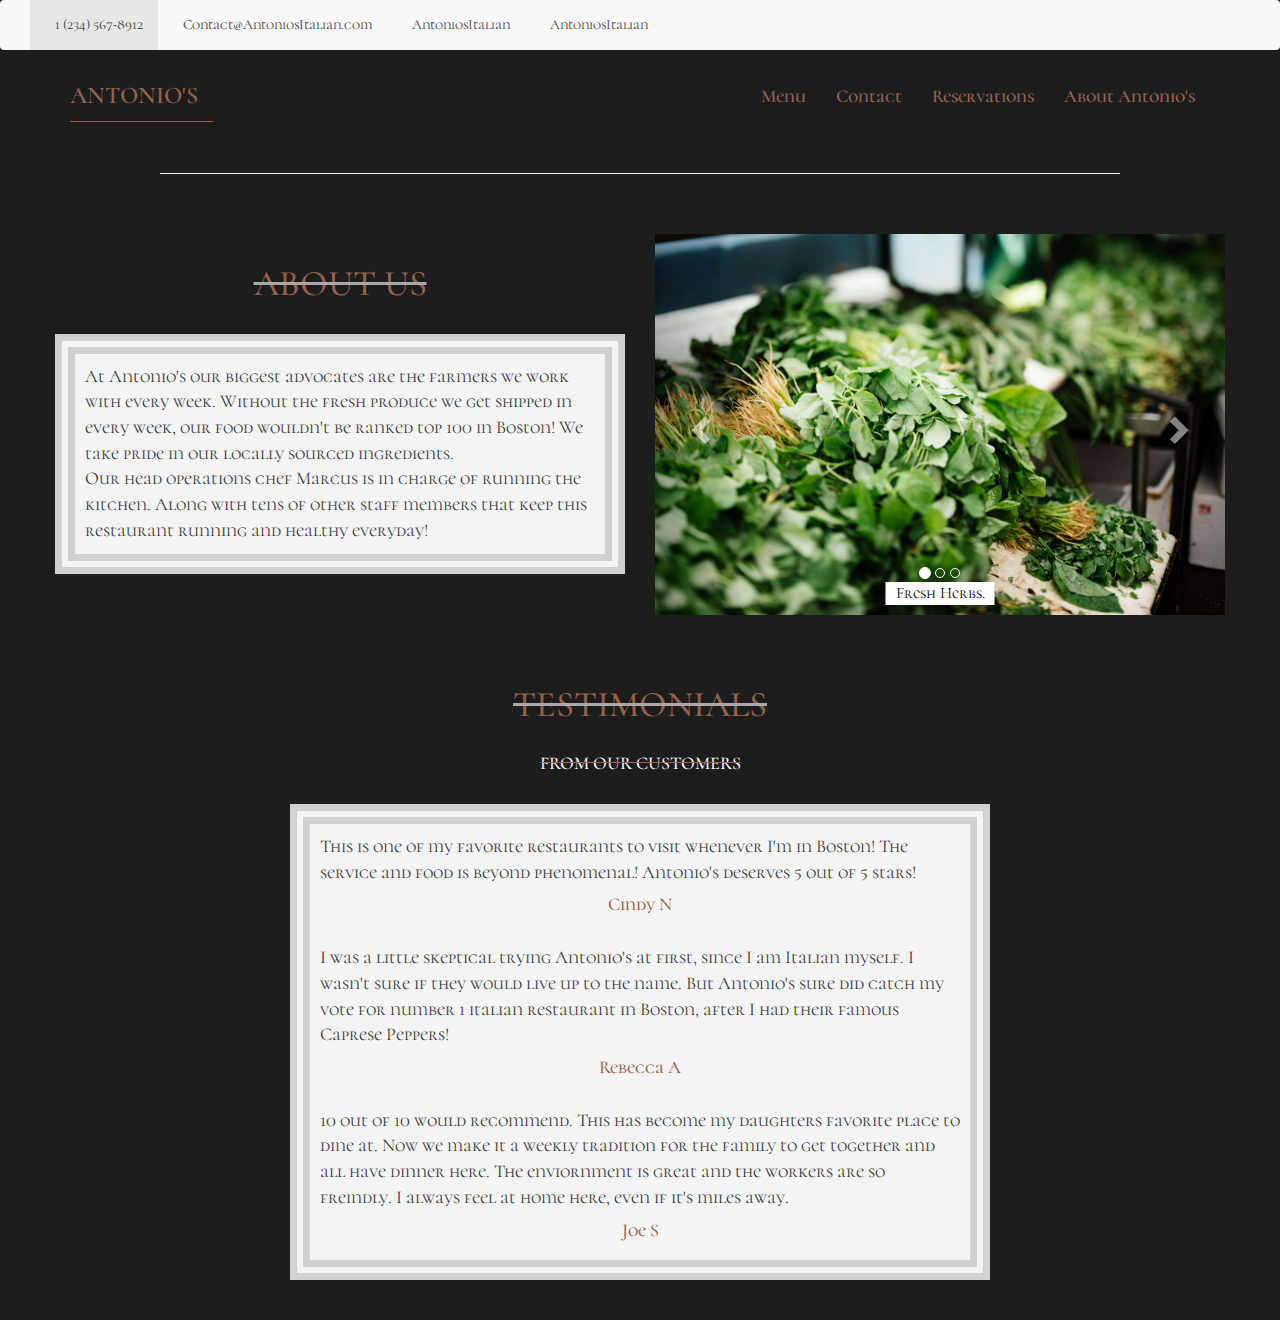
==== commit 2e4d718e: "Whole website fully responsive. Added footer line to every page. Fixed gallery responsiveness. Added" ====
--- a/about.html
+++ b/about.html
@@ -18,6 +18,7 @@
     <link rel="stylesheet" href="https://maxcdn.bootstrapcdn.com/bootstrap/3.3.7/css/bootstrap.min.css" integrity="sha384-BVYiiSIFeK1dGmJRAkycuHAHRg32OmUcww7on3RYdg4Va+PmSTsz/K68vbdEjh4u" crossorigin="anonymous">
 </head>
 <body>
+
 <section id="topnavbar">
     <nav class="navbar navbar-default">
         <div class="container-fluid">
@@ -34,9 +35,8 @@
 </section>
 
 <section id="navbar">
-  
    <nav class="navbar">
-        <div class="container-fluid">
+        <div class="container">
             <div class="navbar-header">
                 <button type="button" class="navbar-toggle" data-toggle="collapse" data-target=".navbar-collapse" aria-expanded="false">
                     <span class="sr-only">Toggle navigation</span>
@@ -52,14 +52,19 @@
                     <ul class="nav navbar-nav navbar-right">
                         <li><a href="/menu.html">Menu</a></li>
                         <li><a href="/contact.html">Contact</a></li>
-                        <li><a href="/reservation.html">Reservervations</a></li>
+                        <li><a href="/reservation.html">Reservations</a></li>
                         <li><a href="/about.html">About Antonio's</a></li>
                     </ul>
                 </div>
-        </div>
-        <!-- CONTAINER -->
+        </div><!-- .container -->
     </nav>
-    
+</section>
+
+<section id="footer">
+    <hr class="footer-hr">
+    <footer>
+        
+    </footer>
 </section>
 
 <section id="about">
--- a/main.css
+++ b/main.css
@@ -1,7 +1,4 @@
 @media (min-width: 300px) {
-  #navbar #navbarbottom {
-    margin-top: 0; }
-
   #homepage #carousel-example-generic {
     width: 100%;
     height: 100%; }
@@ -33,6 +30,9 @@
   /* HOMEPAGE */
   .slogan h1 {
     font-size: 2.25em; } }
+@media (max-width: 356px) {
+  #homepage #h2-1, #homepage #h2-2, #homepage #h2-3 {
+    width: 50%; } }
 @media (max-width: 518px) {
   #contact #form {
     width: 100%;
@@ -59,10 +59,16 @@
   #about #all-testimonials {
     width: 100%;
     margin: 0; } }
+@media (max-width: 518px) and (min-width: 357px) {
+  #homepage #h2-1, #homepage #h2-2, #homepage #h2-3 {
+    width: 40%; } }
 @media (max-width: 720px) {
   #about #all-testimonials {
     width: 100%;
     margin: 0; } }
+@media (max-width: 720px) and (min-width: 519px) {
+  #homepage #h2-1, #homepage #h2-2, #homepage #h2-3 {
+    width: 30%; } }
 @media (min-width: 300px) and (max-width: 680px) {
   #menu-page #menu {
     justify-content: unset;
@@ -96,6 +102,21 @@
 @media (max-width: 1017px) and (min-width: 992px) {
   #about #about-slide1 {
     margin-top: 2%; } }
+@media only screen and (min-width: 1024px) {
+  figure {
+    width: calc(100% /4); } }
+@media only screen and (max-width: 1024px) {
+  figure {
+    width: calc(100% /3); } }
+@media only screen and (max-width: 840px) {
+  figure {
+    width: calc(100% /3); } }
+@media only screen and (max-width: 640px) {
+  figure {
+    width: calc(100% /2); } }
+@media only screen and (max-width: 400px) {
+  figure {
+    width: 100%; } }
 html body {
   font-family: 'Cormorant Unicase', serif;
   background: #1d1d1d; }
@@ -144,7 +165,6 @@
   #navbar .navbar {
     font-size: 18px;
     font-weight: 600;
-    margin-top: 50px;
     margin-bottom: 50px; }
     #navbar .navbar .navbar-header {
       border-bottom: 1px solid #97614a; }
@@ -183,8 +203,7 @@
   #homepage #carousel-example-generic #slide1 img {
     width: 100%;
     height: 400px;
-    object-fit: cover;
-    object-position: 0px -240px; }
+    object-fit: cover; }
   #homepage #carousel-example-generic #slide1 p {
     position: absolute;
     display: inline-table;
@@ -199,8 +218,7 @@
   #homepage #carousel-example-generic #slide2 img {
     width: 100%;
     height: 400px;
-    object-fit: cover;
-    object-position: 0px -248px; }
+    object-fit: cover; }
   #homepage #carousel-example-generic #slide2 p {
     position: absolute;
     display: inline-table;
@@ -245,23 +263,23 @@
     #homepage .menu-preview .menu-preview-container {
       position: relative; }
       #homepage .menu-preview .menu-preview-container .menu-item1 {
-        width: 350px;
+        width: 100%;
         height: 350px;
         object-fit: cover; }
       #homepage .menu-preview .menu-preview-container .menu-item2 {
-        width: 350px;
+        width: 100%;
         height: 350px;
         object-fit: cover; }
       #homepage .menu-preview .menu-preview-container .menu-item3 {
-        width: 350px;
+        width: 100%;
         height: 350px;
         object-fit: cover; }
       #homepage .menu-preview .menu-preview-container h2 {
         position: absolute;
-        height: 21%;
+        width: 20%;
+        height: 36px;
         border-radius: 5px;
-        background: white;
-        color: black;
+        color: white;
         text-align: center;
         font-weight: 600;
         z-index: 1;
@@ -270,20 +288,60 @@
         left: 50%;
         right: 0;
         transform: translate(-50%); }
+        #homepage .menu-preview .menu-preview-container h2 a {
+          color: white;
+          text-shadow: -1px -1px 2px black; }
 
 /* HOMEPAGE */
 #gallery {
-  margin-bottom: 50px; }
+  width: 80%;
+  margin: 2rem auto;
+  /* .image-gallery-container {
+       position: relative;
+       width: 100%;
+       //display: grid;
+       //justify-content: space-around;
+       
+       .row {
+           width: 100%;
+           margin: 0;
+           
+           .gallery-photo {
+               width: 100%;
+               height: 300px;
+               object-fit: cover;
+           }  
+       }
+   } */ }
   #gallery .image-gallery-container {
-    position: relative;
-    width: 100%; }
-    #gallery .image-gallery-container .row {
-      width: 100%;
-      margin: 0; }
-      #gallery .image-gallery-container .row .gallery-photo {
-        width: 100%;
-        height: 300px;
-        object-fit: cover; }
+    width: 100%;
+    padding: 1rem 0; }
+  #gallery figure {
+    float: left;
+    position: relative;
+    margin-bottom: 1rem; }
+  #gallery .image-gallery-container::after, #gallery .image-gallery-container::before {
+    content: "";
+    display: block; }
+  #gallery .image-gallery-container::after {
+    clear: both; }
+  #gallery figure a {
+    display: block;
+    height: 100%;
+    width: calc(100% - 2rem);
+    margin-left: 1rem; }
+  #gallery figure img {
+    width: 100%;
+    height: 200px;
+    object-fit: cover;
+    vertical-align: middle;
+    margin-bottom: 0; }
+  #gallery figcaption {
+    background: #f39f3f;
+    color: #fff;
+    text-align: center;
+    padding: .7rem;
+    margin: 0 1rem; }
 
 /* GALLERY */
 /* //MENU.HTML// */
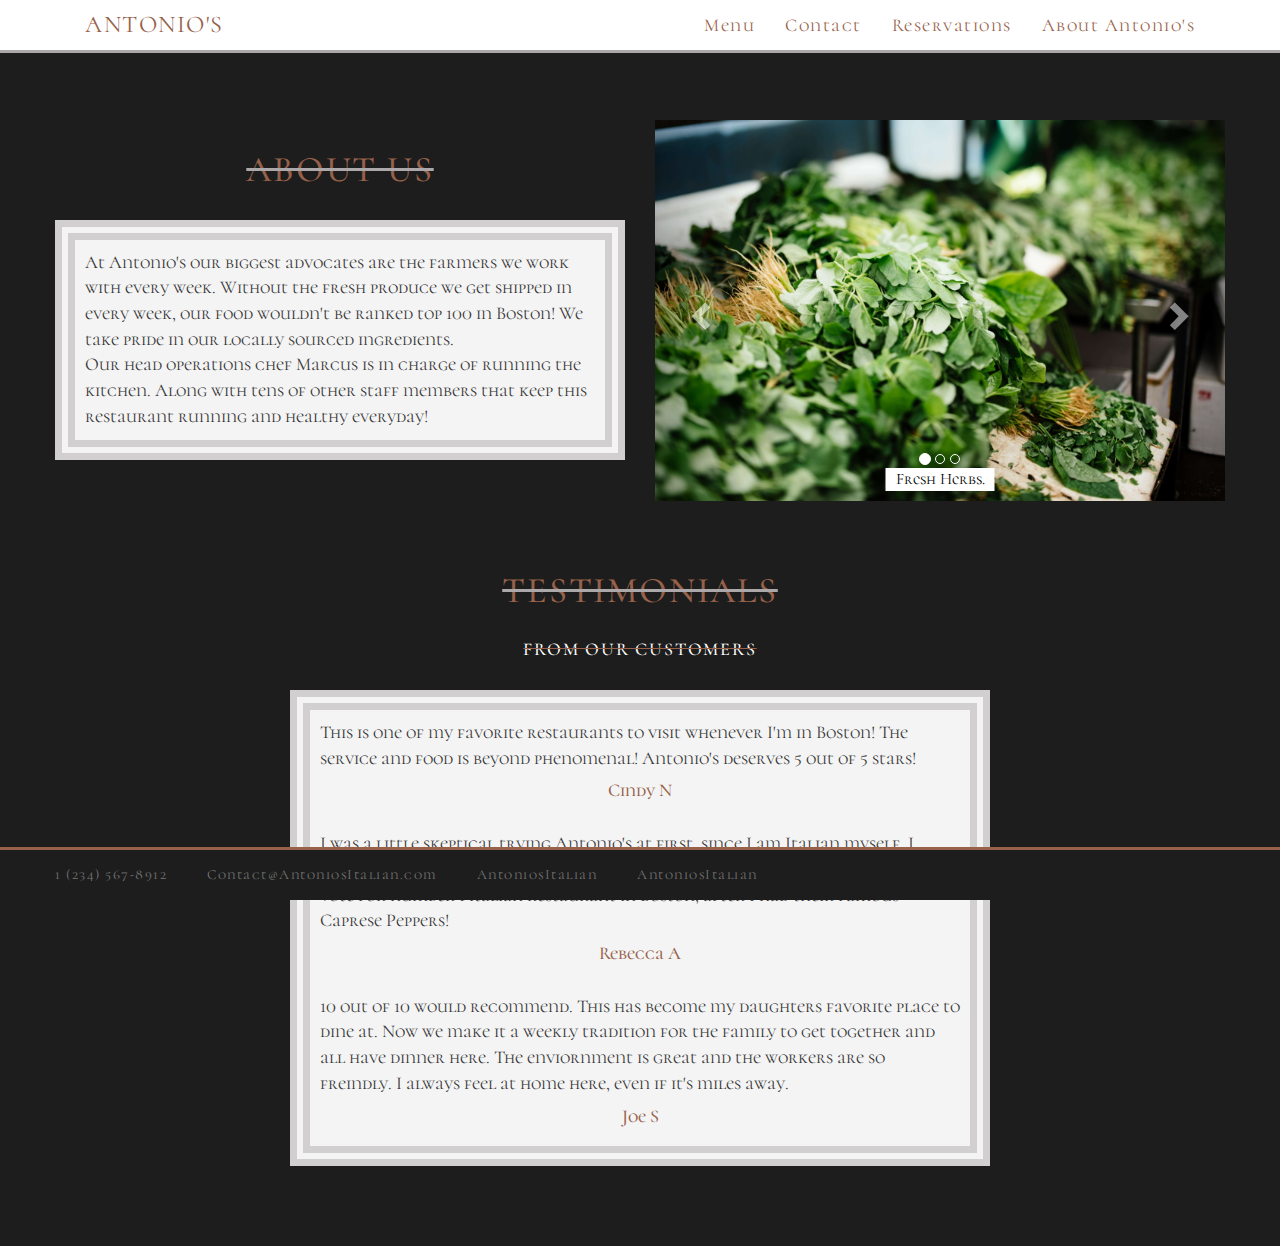
==== commit 4f9d79ed: "Small re-design of menu.html menu section" ====
--- a/about.html
+++ b/about.html
@@ -59,14 +59,14 @@
         </div><!-- .container -->
     </nav>
 </section>
-
+<!--
 <section id="footer">
     <hr class="footer-hr">
     <footer>
         
     </footer>
 </section>
-
+-->
 <section id="about">
     <div class="container-fluid about-container">
         <div class="row" id="row">
--- a/main.css
+++ b/main.css
@@ -121,7 +121,7 @@
   font-family: 'Cormorant Unicase', serif;
   background: #1d1d1d; }
 
-#homepage .section-header, #gallery .section-header, #menu-page .specialty-container #section-header, #menu-page .menu-container .section-header, #contact .contact-header, #reservation .reservation-header, #about .about-container .about-header, #about .testimonials .testimonial-header {
+#homepage #menu-choice .section-header, #gallery .section-header, #menu-page .specialty-container #section-header, #menu-page .menu-container .section-header, #contact .contact-header, #reservation .reservation-header, #about .about-container .about-header, #about .testimonials .testimonial-header {
   text-align: center;
   margin-top: 30px;
   margin-bottom: 30px;
@@ -129,7 +129,8 @@
   color: #97614a;
   text-decoration-line: line-through;
   text-decoration-style: solid;
-  text-decoration-color: #aca7a8; }
+  text-decoration-color: #aca7a8;
+  letter-spacing: 1.8px; }
 
 #menu-page .menu-container .menu .entree-container .entrees .menu-header, #menu-page .menu-container .menu .appetizer-container .appetizers .menu-header, #menu-page .menu-container .menu .dessert-container .desserts .menu-header, #contact .hours-header, #reservation .information .hours-header, #reservation .information .location-header, #about .testimonials .testimonial-subheader {
   text-align: center;
@@ -139,20 +140,35 @@
   color: #ffffff;
   text-decoration-line: line-through;
   text-decoration-style: solid;
-  text-decoration-color: #97614a; }
+  text-decoration-color: #97614a;
+  letter-spacing: 1.8px; }
 
 /* VARIABLES */
+.purple {
+  background: purple; }
+
 .content-container {
   margin-left: 40px;
   margin-right: 40px; }
 
 #topnavbar {
   width: 100%;
+  position: fixed;
+  bottom: 0;
+  z-index: 10;
+  border-top: 3px solid #97614a;
   /* ICONS */ }
+  #topnavbar .navbar {
+    margin-bottom: unset;
+    background-color: #1d1d1d;
+    letter-spacing: 1.5px;
+    border-color: unset;
+    border: unset; }
   #topnavbar nav {
-    border: none; }
-  #topnavbar li a {
-    color: #363636; }
+    border-radius: unset; }
+  #topnavbar .active > a {
+    color: #777;
+    background-color: unset; }
   #topnavbar li i {
     padding-left: 5px;
     padding-right: 5px; }
@@ -161,18 +177,25 @@
 
 /* TOPNAVBAR */
 #navbar {
+  position: fixed;
+  top: 0;
+  width: 100%;
+  z-index: 10;
+  border-bottom: 3px solid #aca7a8;
   /* NAVBAR */ }
   #navbar .navbar {
     font-size: 18px;
-    font-weight: 600;
-    margin-bottom: 50px; }
-    #navbar .navbar .navbar-header {
-      border-bottom: 1px solid #97614a; }
-      #navbar .navbar .navbar-header .icon-bar {
-        background: #97614a; }
+    margin-bottom: unset;
+    background-color: white;
+    border-radius: unset;
+    letter-spacing: 1.5px;
+    border: unset; }
+    #navbar .navbar .navbar-header .icon-bar {
+      background: #97614a; }
     #navbar .navbar .navbar-brand {
       font-size: 24px;
-      text-transform: uppercase; }
+      text-transform: uppercase;
+      margin-left: 0; }
     #navbar .navbar .navbar-right {
       position: relative;
       top: 20px; }
@@ -199,7 +222,9 @@
 /* FOOTER */
 /* //INDEX.HTML// */
 #homepage {
-  /* MENU PREVIEW */ }
+  margin-top: 50px; }
+  #homepage #carousel-example-generic .carousel-indicators {
+    z-index: -1; }
   #homepage #carousel-example-generic #slide1 img {
     width: 100%;
     height: 400px;
@@ -257,45 +282,155 @@
       color: #97614a;
       border-top: 3px solid #aca7a8;
       border-bottom: 3px solid #aca7a8; }
-  #homepage .menu-preview {
-    width: 100%;
-    overflow: hidden; }
-    #homepage .menu-preview .menu-preview-container {
-      position: relative; }
-      #homepage .menu-preview .menu-preview-container .menu-item1 {
-        width: 100%;
-        height: 350px;
-        object-fit: cover; }
-      #homepage .menu-preview .menu-preview-container .menu-item2 {
-        width: 100%;
-        height: 350px;
-        object-fit: cover; }
-      #homepage .menu-preview .menu-preview-container .menu-item3 {
-        width: 100%;
-        height: 350px;
-        object-fit: cover; }
-      #homepage .menu-preview .menu-preview-container h2 {
-        position: absolute;
-        width: 20%;
-        height: 36px;
-        border-radius: 5px;
-        color: white;
-        text-align: center;
-        font-weight: 600;
-        z-index: 1;
-        bottom: 0;
-        top: 0;
-        left: 50%;
-        right: 0;
-        transform: translate(-50%); }
-        #homepage .menu-preview .menu-preview-container h2 a {
-          color: white;
-          text-shadow: -1px -1px 2px black; }
+  #homepage #menu-choice {
+    background: #fff;
+    padding-bottom: 30px;
+    position: relative;
+    /* MENU PREVIEW */ }
+    #homepage #menu-choice .section-header {
+      margin-bottom: unset;
+      padding-top: 15px; }
+    #homepage #menu-choice .menu-preview {
+      text-align: center; }
+      #homepage #menu-choice .menu-preview .menu-preview-container1 {
+        position: relative;
+        display: block; }
+        #homepage #menu-choice .menu-preview .menu-preview-container1 .individual-choice1 {
+          display: inline-block;
+          width: 60%;
+          max-width: 100%;
+          text-transform: uppercase;
+          margin-top: 10px;
+          margin-bottom: 10px;
+          letter-spacing: 1.8px; }
+        #homepage #menu-choice .menu-preview .menu-preview-container1 h2:hover {
+          border: 5px solid #97614a;
+          color: #97614a; }
+        #homepage #menu-choice .menu-preview .menu-preview-container1 h2 {
+          text-align: center;
+          display: flex;
+          justify-content: center;
+          align-items: center;
+          height: 100px;
+          width: 100%;
+          position: relative;
+          border: 5px solid #aca7a8;
+          color: #aca7a8;
+          z-index: 5;
+          transition: all .3s ease-in-out; }
+        #homepage #menu-choice .menu-preview .menu-preview-container1 .background-image1-hover {
+          background-image: url(img/menuitem2.jpg);
+          background-size: cover !important;
+          position: fixed;
+          height: 100%;
+          width: 100%;
+          top: 0;
+          left: 0;
+          display: unset; }
+        #homepage #menu-choice .menu-preview .menu-preview-container1 .background-image1 {
+          background-image: url(img/menuitem2.jpg);
+          background-size: cover !important;
+          position: fixed;
+          height: 100%;
+          width: 100%;
+          top: 0;
+          left: 0;
+          display: none;
+          border: 5px solid orange; }
+      #homepage #menu-choice .menu-preview .menu-preview-container2 {
+        position: relative;
+        display: block; }
+        #homepage #menu-choice .menu-preview .menu-preview-container2 .individual-choice2 {
+          display: inline-block;
+          width: 60%;
+          max-width: 100%;
+          text-transform: uppercase;
+          margin-top: 10px;
+          margin-bottom: 10px;
+          letter-spacing: 1.8px; }
+        #homepage #menu-choice .menu-preview .menu-preview-container2 h2:hover {
+          border: 5px solid #97614a;
+          color: #97614a; }
+        #homepage #menu-choice .menu-preview .menu-preview-container2 h2 {
+          text-align: center;
+          display: flex;
+          justify-content: center;
+          align-items: center;
+          height: 100px;
+          width: 100%;
+          position: relative;
+          border: 5px solid #aca7a8;
+          color: #aca7a8;
+          z-index: 5;
+          transition: all .3s ease-in-out; }
+        #homepage #menu-choice .menu-preview .menu-preview-container2 .background-image2-hover {
+          background-image: url(img/menuitem3.jpg);
+          background-size: cover !important;
+          position: fixed;
+          height: 100%;
+          width: 100%;
+          top: 0;
+          left: 0;
+          display: unset; }
+        #homepage #menu-choice .menu-preview .menu-preview-container2 .background-image2 {
+          background-image: url(img/menuitem3.jpg);
+          background-size: cover !important;
+          position: fixed;
+          height: 100%;
+          width: 100%;
+          top: 0;
+          left: 0;
+          display: none; }
+      #homepage #menu-choice .menu-preview .menu-preview-container3 {
+        position: relative;
+        display: block; }
+        #homepage #menu-choice .menu-preview .menu-preview-container3 .individual-choice3 {
+          display: inline-block;
+          width: 60%;
+          max-width: 100%;
+          text-transform: uppercase;
+          margin-top: 10px;
+          margin-bottom: 10px;
+          letter-spacing: 1.8px; }
+        #homepage #menu-choice .menu-preview .menu-preview-container3 h2:hover {
+          border: 5px solid #97614a;
+          color: #97614a; }
+        #homepage #menu-choice .menu-preview .menu-preview-container3 h2 {
+          text-align: center;
+          display: flex;
+          justify-content: center;
+          align-items: center;
+          height: 100px;
+          width: 100%;
+          position: relative;
+          border: 5px solid #aca7a8;
+          color: #aca7a8;
+          z-index: 5;
+          transition: all .3s ease-in-out; }
+        #homepage #menu-choice .menu-preview .menu-preview-container3 .background-image3-hover {
+          background-image: url(img/menuitem5.jpg);
+          background-size: cover !important;
+          position: fixed;
+          height: 100%;
+          width: 100%;
+          top: 0;
+          left: 0;
+          display: unset; }
+        #homepage #menu-choice .menu-preview .menu-preview-container3 .background-image3 {
+          background-image: url(img/menuitem5.jpg);
+          background-size: cover !important;
+          position: fixed;
+          height: 100%;
+          width: 100%;
+          top: 0;
+          left: 0;
+          display: none; }
 
 /* HOMEPAGE */
 #gallery {
   width: 80%;
   margin: 2rem auto;
+  margin-bottom: 80px;
   /* .image-gallery-container {
        position: relative;
        width: 100%;
@@ -319,7 +454,8 @@
   #gallery figure {
     float: left;
     position: relative;
-    margin-bottom: 1rem; }
+    margin-bottom: 1rem;
+    z-index: -1; }
   #gallery .image-gallery-container::after, #gallery .image-gallery-container::before {
     content: "";
     display: block; }
@@ -346,6 +482,8 @@
 /* GALLERY */
 /* //MENU.HTML// */
 #menu-page {
+  margin-top: 80px;
+  margin-bottom: 80px;
   /* TABLE */
   /* MENU CONTAINER */ }
   #menu-page .table {
@@ -406,7 +544,7 @@
       #menu-page .menu-container .menu .entree-container {
         position: inherit;
         overflow: hidden;
-        background: black;
+        background: #151515;
         flex-basis: 30%;
         min-width: 300px;
         /* ENTREES */ }
@@ -436,9 +574,10 @@
             padding: 10px; }
             #menu-page .menu-container .menu .entree-container .entrees .menu-items li {
               list-style: none;
-              color: #d1d1d1; }
+              color: #a3a3a3;
+              padding-bottom: 8px; }
               #menu-page .menu-container .menu .entree-container .entrees .menu-items li h4 {
-                color: #a3a3a3;
+                color: #d1d1d1;
                 text-transform: uppercase; }
                 #menu-page .menu-container .menu .entree-container .entrees .menu-items li h4 .total {
                   color: #97614a; }
@@ -449,7 +588,7 @@
         overflow: hidden;
         flex-basis: 30%;
         min-width: 300px;
-        background: black;
+        background: #151515;
         /* APPETIZERS */ }
         #menu-page .menu-container .menu .appetizer-container .appetizers .menu-header {
           position: relative;
@@ -481,9 +620,10 @@
           padding: 10px; }
           #menu-page .menu-container .menu .appetizer-container .appetizers .menu-items li {
             list-style: none;
-            color: #d1d1d1; }
+            color: #a3a3a3;
+            padding-bottom: 8px; }
             #menu-page .menu-container .menu .appetizer-container .appetizers .menu-items li h4 {
-              color: #a3a3a3;
+              color: #d1d1d1;
               text-transform: uppercase; }
               #menu-page .menu-container .menu .appetizer-container .appetizers .menu-items li h4 .total {
                 color: #97614a; }
@@ -492,7 +632,7 @@
       #menu-page .menu-container .menu .dessert-container {
         position: inherit;
         overflow: hidden;
-        background: black;
+        background: #151515;
         flex-basis: 30%;
         min-width: 300px;
         /* DESSERTS */ }
@@ -526,9 +666,10 @@
           padding: 10px; }
           #menu-page .menu-container .menu .dessert-container .desserts .menu-items li {
             list-style: none;
-            color: #d1d1d1; }
+            color: #a3a3a3;
+            padding-bottom: 8px; }
             #menu-page .menu-container .menu .dessert-container .desserts .menu-items li h4 {
-              color: #a3a3a3;
+              color: #d1d1d1;
               text-transform: uppercase; }
               #menu-page .menu-container .menu .dessert-container .desserts .menu-items li h4 .total {
                 color: #97614a; }
@@ -539,6 +680,8 @@
 /* //CONTACT.HTML// */
 #contact {
   width: 100%;
+  margin-top: 80px;
+  margin-bottom: 80px;
   /* FORM */ }
   #contact .info-paragraph {
     position: relative;
@@ -582,6 +725,8 @@
 /* CONTACT */
 /* //RESERVATION.HTML// */
 #reservation {
+  margin-top: 80px;
+  margin-bottom: 80px;
   /* FORM */ }
   #reservation .form {
     position: relative;
@@ -632,7 +777,11 @@
 /* RESERVATION */
 /* //ABOUT.HTML// */
 #about {
+  margin-top: 80px;
+  margin-bottom: 80px;
   /* TESTIMONIALS */ }
+  #about .carousel-indicators {
+    z-index: 1; }
   #about .about-container .row {
     padding: 40px; }
   #about .about-container .about-paragraph {
